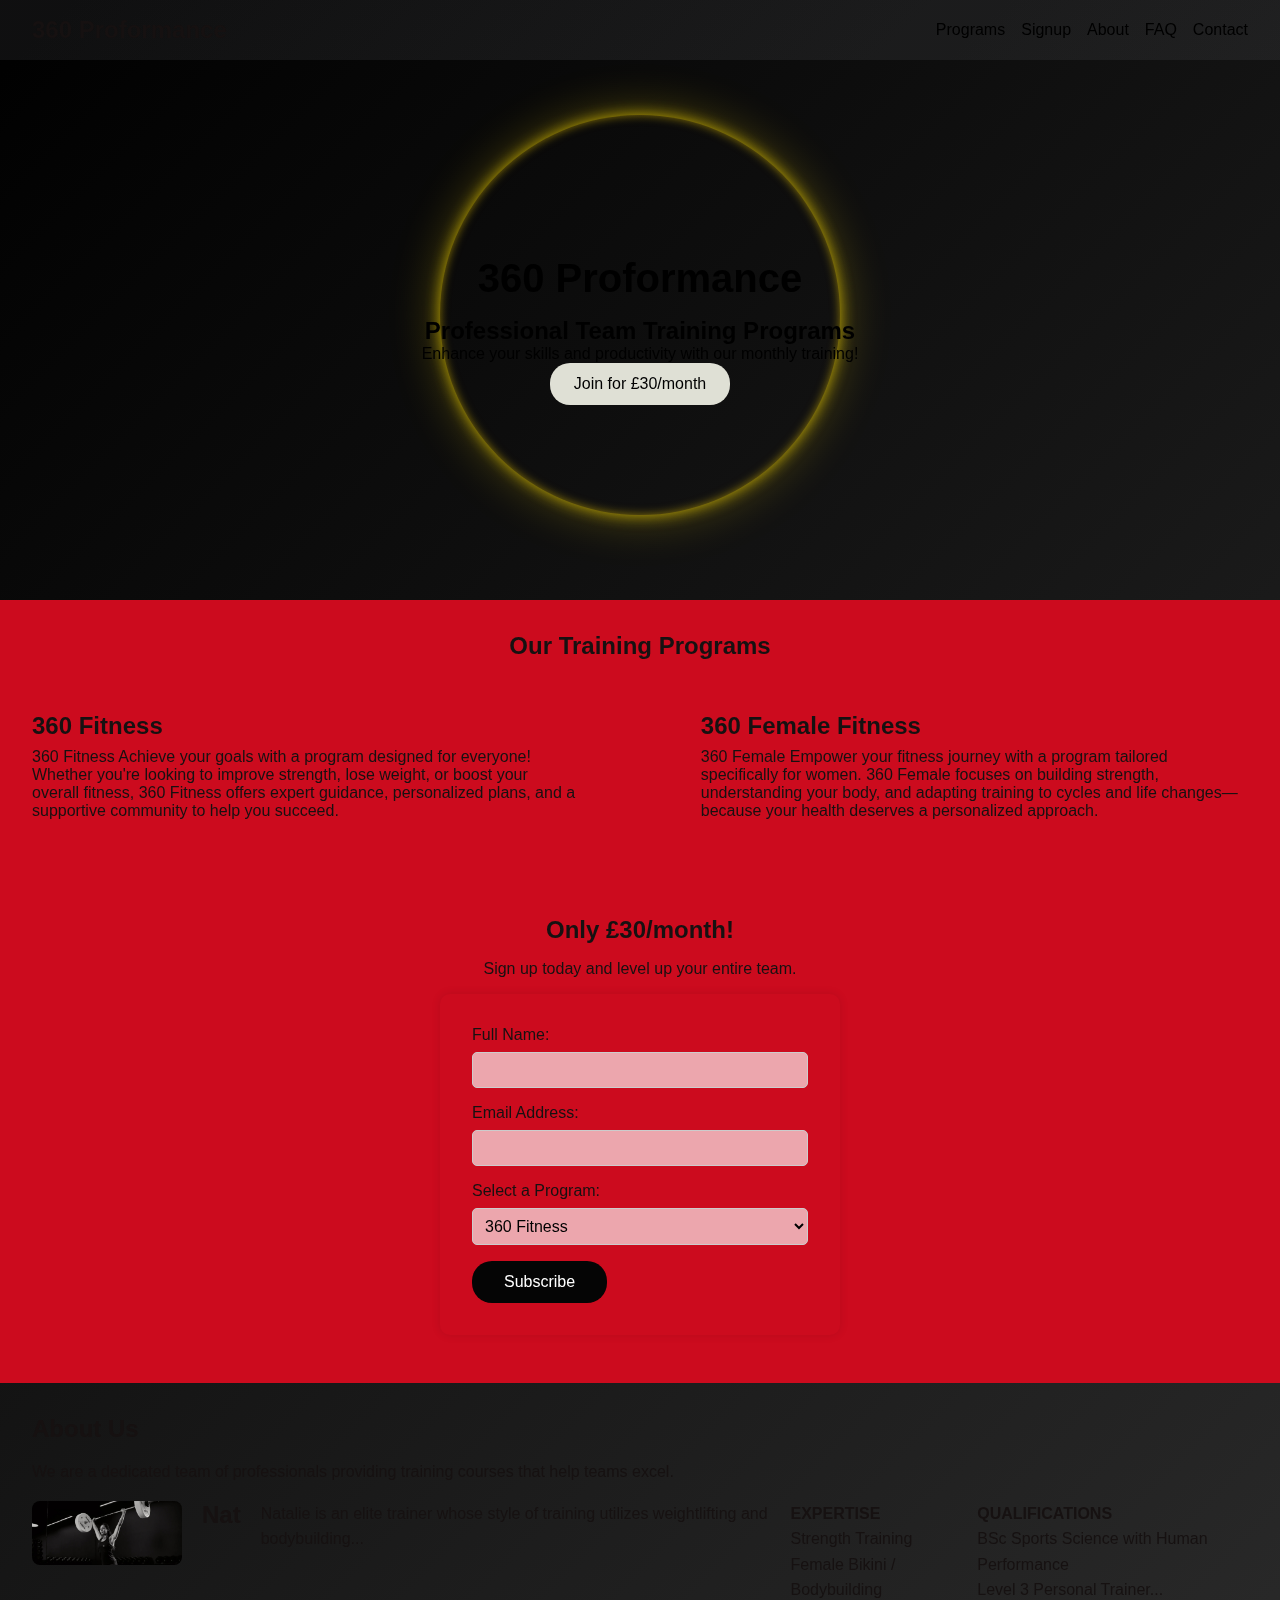
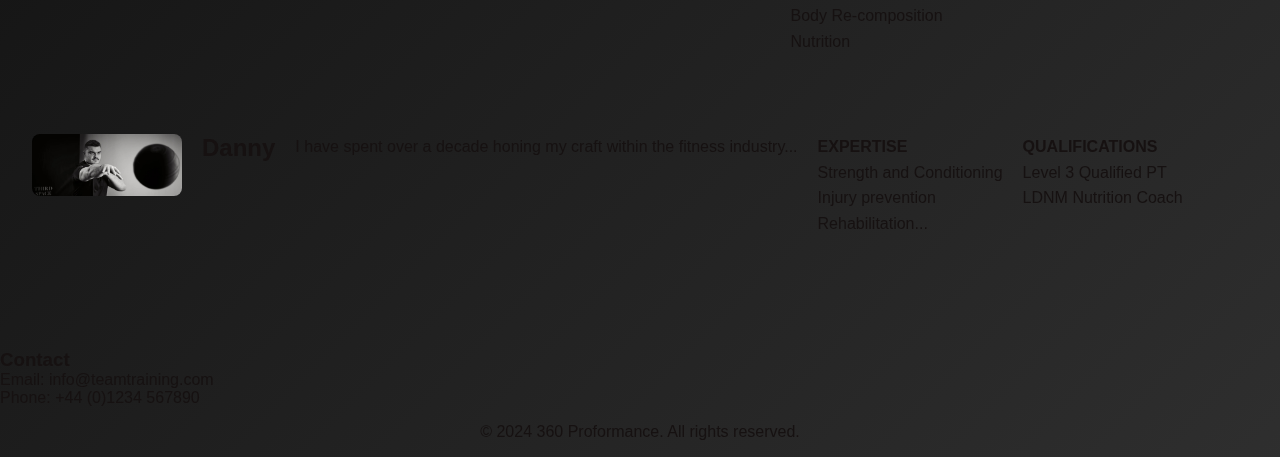
==== fitsite.html @ 8219b5db "Daily update" ====
<!DOCTYPE html>
<html lang="en">
<head>
  <meta charset="UTF-8" />
  <title>Team Training - Home</title>
  <!-- Link to CSS -->
  <link rel="stylesheet" href="fitsite.css" />
  <!-- Link to JavaScript -->
  <script src="fitsite.js" defer></script>
</head>
<body>

  <!-- 1. Header -->
  <header>
    <div class="logo">360 Proformance</div>
    <nav>
      <ul>
        <li><a href="#programs">Programs</a></li>
        <li><a href="#signup">Signup</a></li>
        <li><a href="#about">About</a></li>
        <li><a href="#faq">FAQ</a></li>
        <li><a href="#contact">Contact</a></li>
      </ul>
    </nav>
  </header>

  <!-- Background -->
  <div class="background-ring"></div>
  <div class="content"></div>

  <!-- 2. Hero Section -->
  <section class="hero">
    <h1>360 Proformance</h1>
    <h2>Professional Team Training Programs</h2>
    <p>Enhance your skills and productivity with our monthly training!</p>
    <button onclick="scrollToSignup()">Join for £30/month</button>
  </section>

  <!-- 3. Training Programs -->
  <section class="programs" id="programs">
    <h2>Our Training Programs</h2>
    <div class="program">
      <h3>360 Fitness</h3>
      <p>
        360 Fitness
        Achieve your goals with a program designed for everyone! Whether you're looking to improve strength,
        lose weight, or boost your overall fitness, 360 Fitness offers expert guidance, personalized plans, 
        and a supportive community to help you succeed.</p>
    </div>
    <div class="program">
      <h3>360 Female Fitness</h3>
      <p>360 Female
        Empower your fitness journey with a program tailored specifically for women. 
        360 Female focuses on building strength, understanding your body, and adapting 
        training to cycles and life changes—because your health deserves a personalized approach.</p>
    </div>
  </section>

  <!-- 4. Pricing & Signup Form -->
  <section class="signup" id="signup">
    <h2>Only £30/month!</h2>
    <p>Sign up today and level up your entire team.</p>
    <form id="signupForm">
      <label for="name">Full Name:</label>
      <input type="text" id="name" name="name" required />

      <label for="email">Email Address:</label>
      <input type="email" id="email" name="email" required />

      <label for="programSelect">Select a Program:</label>
      <select id="programSelect" name="programSelect">
        <option value="360 Fitness">360 Fitness</option>
        <option value="360 Female Fitness">360 Female Fitness</option>
      </select>

      <button type="submit">Subscribe</button>
    </form>
  </section>

  <!-- 5. About Section -->
  <section class="about" id="about">
    <h2>About Us</h2>
    <p>We are a dedicated team of professionals providing training courses that help teams excel.</p>

    <div class="Nat">
      <img src="Nat.jpg" alt="Nat's Picture" />
      <div class="text">
        <h3>Nat</h3>
        <p>
          Natalie is an elite trainer whose style of training utilizes weightlifting and bodybuilding...
        </p>
        <p>
          <strong>EXPERTISE</strong><br>
          Strength Training<br>
          Female Bikini / Bodybuilding<br>
          Body Re-composition<br>
          Nutrition
        </p>
        <p>
          <strong>QUALIFICATIONS</strong><br>
          BSc Sports Science with Human Performance<br>
          Level 3 Personal Trainer...
        </p>
      </div>
    </div>
    
    <div class="Danny">
      <img src="Danny.jpg" alt="Danny's Picture" />
      <div class="text">
        <h3>Danny</h3>
        <p>
          I have spent over a decade honing my craft within the fitness industry...
        </p>
        <p>
          <strong>EXPERTISE</strong><br>
          Strength and Conditioning<br>
          Injury prevention<br>
          Rehabilitation...
        </p>
        <p>
          <strong>QUALIFICATIONS</strong><br>
          Level 3 Qualified PT<br>
          LDNM Nutrition Coach
        </p>
      </div>
    </div>
  </section>

  <!-- 6. Contact -->
  <section class="contact" id="contact">
    <h3>Contact</h3>
    <p>Email: info@teamtraining.com</p>
    <p>Phone: +44 (0)1234 567890</p>
  </section>

  <!-- 7. Footer -->
  <footer class="footer">
    <p>© 2024 360 Proformance. All rights reserved.</p>
  </footer>

</body>
</html>
---- fitsite.css ----
/* 1. Reset */
* {
    margin: 0;
    padding: 0;
    box-sizing: border-box;
  }
  
  /* 2. Body & Global Styles */
  body {
    font-family: Arial, sans-serif;
    color: #161111;
    background: linear-gradient(
      135deg,
      #000000, /* Deep black */
      #3e3e3e, /* Charcoal grey */
      #ffffff, /* White */
      #FFD700 /* Gold */
    );
    background-size: 400% 400%;
    animation: gradientAnimation 10s ease infinite;
    
  }

  @keyframes gradientAnimation {
    0% {
      background-position: 0% 50%;
    }
    50% {
      background-position: 100% 50%;
    }
    100% {
      background-position: 0% 50%;
    }
  }
  
  /* 3. Header */
  header {
    display: flex;
    justify-content: space-between;
    align-items: center;
    padding: 1rem 2rem;
    background: linear-gradient(to bottom, rgba(205, 208, 219, 0.075));
    position: sticky;
    top: 0;
    z-index: 1000;
    transition: background-color 0.3s ease;
  }
  
  header.transparent {
    background-color: rgba(201, 201, 201, 0.123);
  }
  
  header .logo {
    font-weight: bold;
    font-size: 1.5rem;
  }
  
  header nav ul {
    list-style: none;
    display: flex;
    gap: 1rem;
  }
  
  header nav a {
    text-decoration: none;
    color: #000000;
  }
  
  header nav a:hover {
    color: #000;
  }
  
  /* 4. Hero Section */
  .hero {
    background: url('../images/hero-image.jpg') center/cover no-repeat;
    min-height: 60vh;
    display: flex;
    flex-direction: column;
    justify-content: center;
    align-items: center;
    text-align: center;
    color: #000000;
    padding: 2rem;
  }
  
  .hero h1 {
    font-size: 2.5rem;
    margin-bottom: 1rem;
  }
  
  .hero button {
    background-color: #dfe0d5;
    color: #000000;
    font-size: 1rem;
    padding: 0.75rem 1.5rem;
    border: none;
    border-radius: 20px;
    cursor: pointer;
    transition: background-color 0.3s ease, transform 0.2s ease, box-shadow 0.2s ease;
  }
  
  .hero button:hover {
    background: linear-gradient(145deg, #FFD700, #D4AF37);
    box-shadow: 0 8px 15px rgba(0, 0, 0, 0.2), 0 0 10px #1a5801;
    transform: scale(1.1);
  }
  
  /* 5. Programs Section */
  .programs {
    display: flex;
    flex-wrap: wrap; /* Wrap items on smaller screens */
    padding: 2rem;
    justify-content: space-between;
    gap: 20px; /* Spacing between items */
    background: linear-gradient(to bottom, rgba(204, 11, 30));
  }
  
  .programs h2 {
    text-align: center;
    margin-bottom: 2rem;
    width: 100%; /* Heading spans full width */
  }
  
  .program {
    flex: 1; /* Equal space for each program */
    min-width: 250px; /* Minimum size to prevent shrinking */
    max-width: 45%; /* Prevents items from becoming too wide */
    margin-bottom: 2rem;
    text-align: left; /* Align text to the left */
  }
  
  .program h3 {
    font-size: 1.5rem;
    margin-bottom: 0.5rem;
  }
  
  /* Responsive Design: Stack programs vertically on smaller screens */
  @media (max-width: 768px) {
    .programs {
      flex-direction: column;
    }
    .program {
      max-width: 100%; /* Full width for stacked layout */
    }
  }
  
  /* 6. Signup Section */
  .signup {
    padding: 2rem;
    background: linear-gradient(to bottom, rgba(204, 11, 30));
    text-align: center;
  }
  
  .signup h2 {
    margin-bottom: 1rem;
  }
  
  #signupForm {
    max-width: 400px;
    margin: 1rem auto;
    text-align: left;
    background: linear-gradient(to bottom, rgba(204, 11, 30, 0));
    padding: 2rem;
    border-radius: 10px;
    box-shadow: 0 0 10px rgba(0, 0, 0, 0.1);
  }
  
  #signupForm label {
    display: block;
    margin-bottom: 0.5rem;
  }
  
  #signupForm input,
  #signupForm select {
      width: 100%;
      padding: 0.5rem;
      margin-bottom: 1rem;
      background-color: rgba(255, 255, 255, 0.637); /* Semi-transparent white */
      border: 1px solid #ccc;
      border-radius: 5px;
      color: #000; /* Text color */
      font-size: 1rem;
      transition: background-color 0.3s ease;
  }
  
  #signupForm input:focus,
  #signupForm select:focus {
      background-color: rgba(255, 255, 255, 0.8); /* Slightly less transparent on focus */
      outline: none;
      border-color: #c5bca0; /* Highlight border on focus */
  }
  
  #signupForm button {
    background-color: #050505;
    color: #fff;
    font-size: 1rem;
    padding: 0.75rem 2rem;
    border: none;
    border-radius: 20px;
    cursor: pointer;
    transition: background-color 0.3s ease, transform 0.2s ease, box-shadow 0.2s ease;
    display: inline-block;
  }

  
  #signupForm button:hover {
    background-color: #0e8303;
    box-shadow: 0 8px 15px rgba(0, 0, 0, 0.2), 0 0 10px #E5B80B;
    transform: scale(1.2);
  }
  
  /* 7. About Section */
  .about {
    padding: 2rem;
    background: linear-gradient( to top
      #ffdd00d2, /* Bright gold */
      #d4af37e8, /* Golden brown */
      #ffd9003b, /* Standard gold */
      #fffacdd8, /* Light gold */
      #ffdd00e3 /* Bright gold */
    );
  }
  
  .about h2 {
    margin-bottom: 1rem;
  }
  
  .about p {
    margin-bottom: 0.5rem;
  }
  
  /* Individual Profiles */
  .about div {
    display: flex; /* Side-by-side layout for image and text */
    align-items: flex-start;
    margin-bottom: 2rem;
    gap: 20px;
  }
  
  .about img {
    width: 150px;
    height: auto;
    border-radius: 8px;
    object-fit: cover;
  }
  
  .about .text {
    flex: 1;
    text-align: left;
  }
  
  .about h3 {
    margin: 0 0 0.5rem;
    font-size: 1.5rem;
  }
  
  .about p {
    margin-bottom: 1rem;
    line-height: 1.6;
  }
  
  /* Responsive Design: Stack image and text vertically */
  @media (max-width: 768px) {
    .about div {
      flex-direction: column;
      align-items: center;
      text-align: center;
    }
  
    .about img {
      width: 200px;
    }
  }
  
  /* 8. Footer */
  .footer {
    text-align: center;
    padding: 1rem;
    background: linear-gradient(rgba(59, 110, 206, 0));
  }
  
  /* 9. Background Circle */
  .background-ring {
    position: fixed;
    top: 35%;
    left: 50%;
    transform: translate(-50%, -50%);
    width: 400px;
    height: 400px;
    border-radius: 50%;
    background: transparent;
    border-image: conic-gradient(
      #af9606, /* Bright gold */
      #d4af37, /* Deeper gold */
      #fffacd, /* Light gold */
      #ffd700 /* Bright gold */
    ) 1;
    box-shadow: 
      0 0 15px rgba(255, 223, 0, 0.7), /* Outer golden glow */
      inset 0 0 10px rgba(255, 215, 0, 0.5), /* Inner metallic shine */
      0 0 50px rgba(255, 223, 0, 0.3); /* Subtle reflective glow */
    z-index: -1;
    transition: width 0.15s ease, height 0.15s ease;
  }
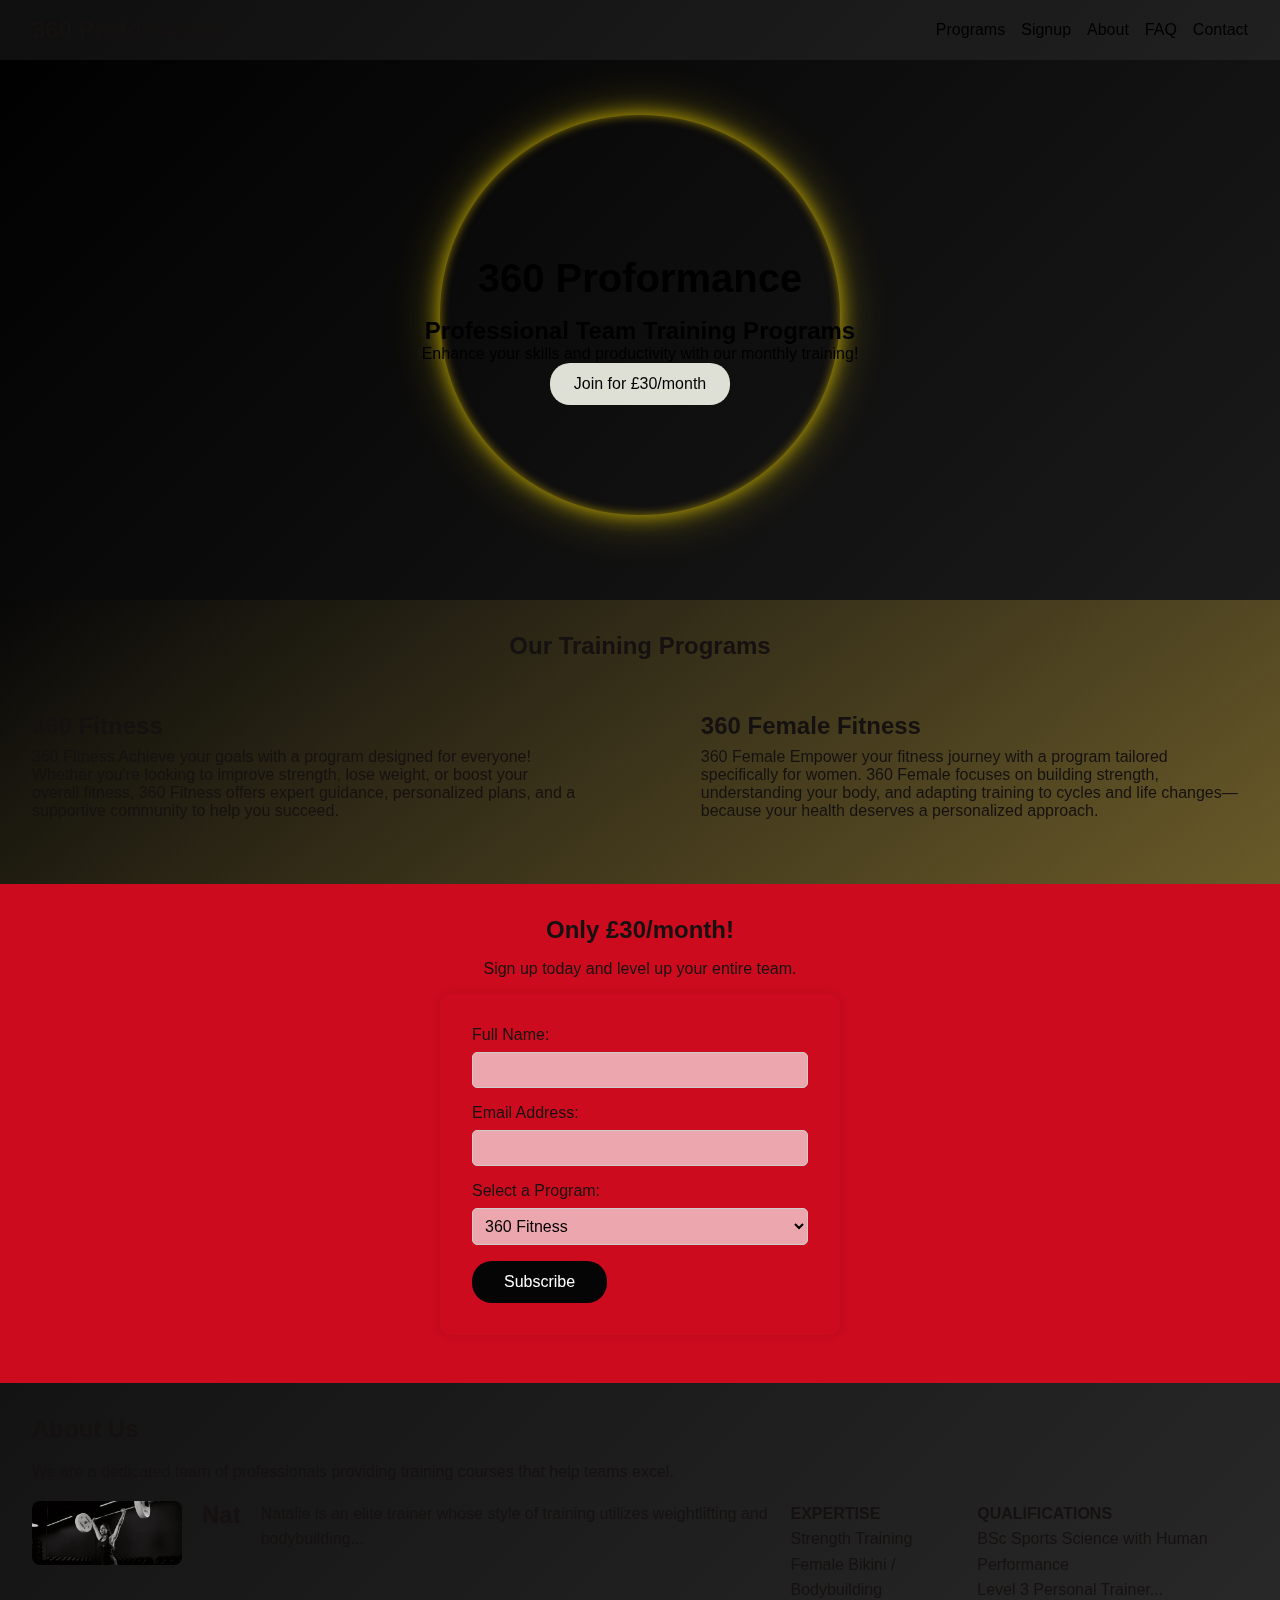
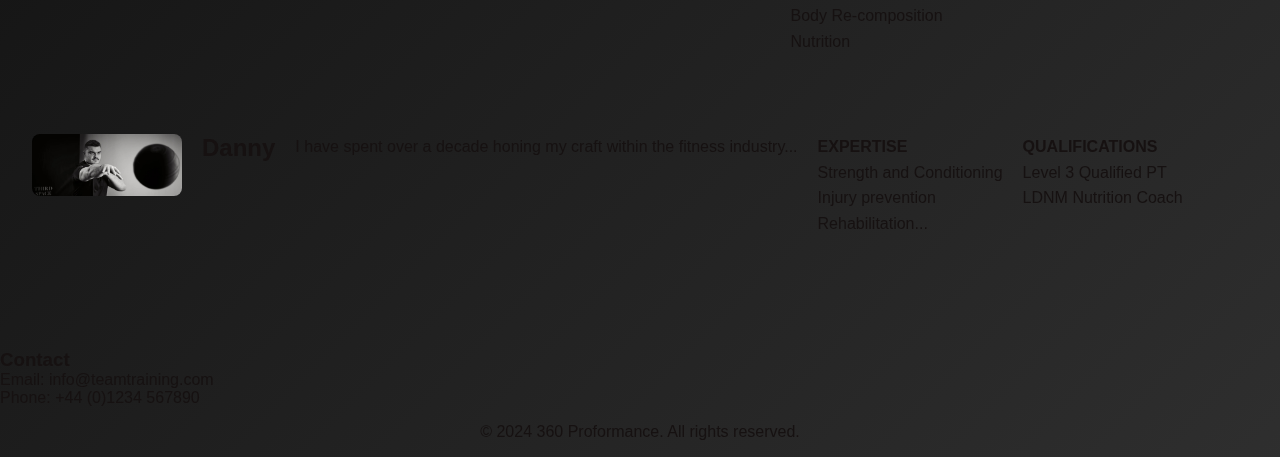
==== commit ccb1f64a: "Daily update" ====
--- a/fitsite.html
+++ b/fitsite.html
@@ -72,7 +72,7 @@
         <option value="360 Fitness">360 Fitness</option>
         <option value="360 Female Fitness">360 Female Fitness</option>
       </select>
-
+      <br>
       <button type="submit">Subscribe</button>
     </form>
   </section>
--- a/fitsite.css
+++ b/fitsite.css
@@ -13,11 +13,11 @@
       135deg,
       #000000, /* Deep black */
       #3e3e3e, /* Charcoal grey */
-      #ffffff, /* White */
-      #FFD700 /* Gold */
+      #acacac, /* White */
+      #d4b60a /* Gold */
     );
     background-size: 400% 400%;
-    animation: gradientAnimation 10s ease infinite;
+    animation: gradientAnimation 15s ease infinite;
     
   }
 
@@ -26,7 +26,7 @@
       background-position: 0% 50%;
     }
     50% {
-      background-position: 100% 50%;
+      background-position: 100% 70%;
     }
     100% {
       background-position: 0% 50%;
@@ -72,7 +72,6 @@
   
   /* 4. Hero Section */
   .hero {
-    background: url('../images/hero-image.jpg') center/cover no-repeat;
     min-height: 60vh;
     display: flex;
     flex-direction: column;
@@ -101,18 +100,20 @@
   
   .hero button:hover {
     background: linear-gradient(145deg, #FFD700, #D4AF37);
-    box-shadow: 0 8px 15px rgba(0, 0, 0, 0.2), 0 0 10px #1a5801;
+    box-shadow: 0 8px 15px rgba(0, 0, 0, 0.2), 0 0 10px #E5B80B;
     transform: scale(1.1);
   }
   
   /* 5. Programs Section */
   .programs {
+    background: linear-gradient(145deg, #aaaaaa00, #d4af3769);
     display: flex;
     flex-wrap: wrap; /* Wrap items on smaller screens */
     padding: 2rem;
     justify-content: space-between;
     gap: 20px; /* Spacing between items */
-    background: linear-gradient(to bottom, rgba(204, 11, 30));
+    border: 0px solid transparent;
+    background-clip: border-box, padding-box;
   }
   
   .programs h2 {
@@ -204,7 +205,8 @@
 
   
   #signupForm button:hover {
-    background-color: #0e8303;
+    background: linear-gradient(145deg, #FFD700, #D4AF37);
+    color: #000000;
     box-shadow: 0 8px 15px rgba(0, 0, 0, 0.2), 0 0 10px #E5B80B;
     transform: scale(1.2);
   }
@@ -212,13 +214,7 @@
   /* 7. About Section */
   .about {
     padding: 2rem;
-    background: linear-gradient( to top
-      #ffdd00d2, /* Bright gold */
-      #d4af37e8, /* Golden brown */
-      #ffd9003b, /* Standard gold */
-      #fffacdd8, /* Light gold */
-      #ffdd00e3 /* Bright gold */
-    );
+
   }
   
   .about h2 {
@@ -280,7 +276,7 @@
   }
   
   /* 9. Background Circle */
-  .background-ring {
+  .background-ring { 
     position: fixed;
     top: 35%;
     left: 50%;
@@ -289,17 +285,31 @@
     height: 400px;
     border-radius: 50%;
     background: transparent;
+    
+    /* Gradient border */
     border-image: conic-gradient(
       #af9606, /* Bright gold */
       #d4af37, /* Deeper gold */
       #fffacd, /* Light gold */
-      #ffd700 /* Bright gold */
+      #ffd700  /* Bright gold */
     ) 1;
+    
+    /* Golden glow */
     box-shadow: 
-      0 0 15px rgba(255, 223, 0, 0.7), /* Outer golden glow */
-      inset 0 0 10px rgba(255, 215, 0, 0.5), /* Inner metallic shine */
-      0 0 50px rgba(255, 223, 0, 0.3); /* Subtle reflective glow */
+      0 0 20px rgba(255, 223, 0, 0.7),     /* Outer glow */
+      inset 0 0 10px rgba(255, 215, 0, 0.5), /* Inner shine */
+      0 0 50px rgba(255, 223, 0, 0.3);     /* Reflective glow */
+      
     z-index: -1;
-    transition: width 0.15s ease, height 0.15s ease;
-  }
+    
+    /* Smooth transitions for size, opacity, and any filters */
+    transition: 
+      width 0.15s ease,
+      height 0.15s ease,
+      opacity 0.15s ease,
+      filter 0.15s ease;
+  }
+  
+  
+  
   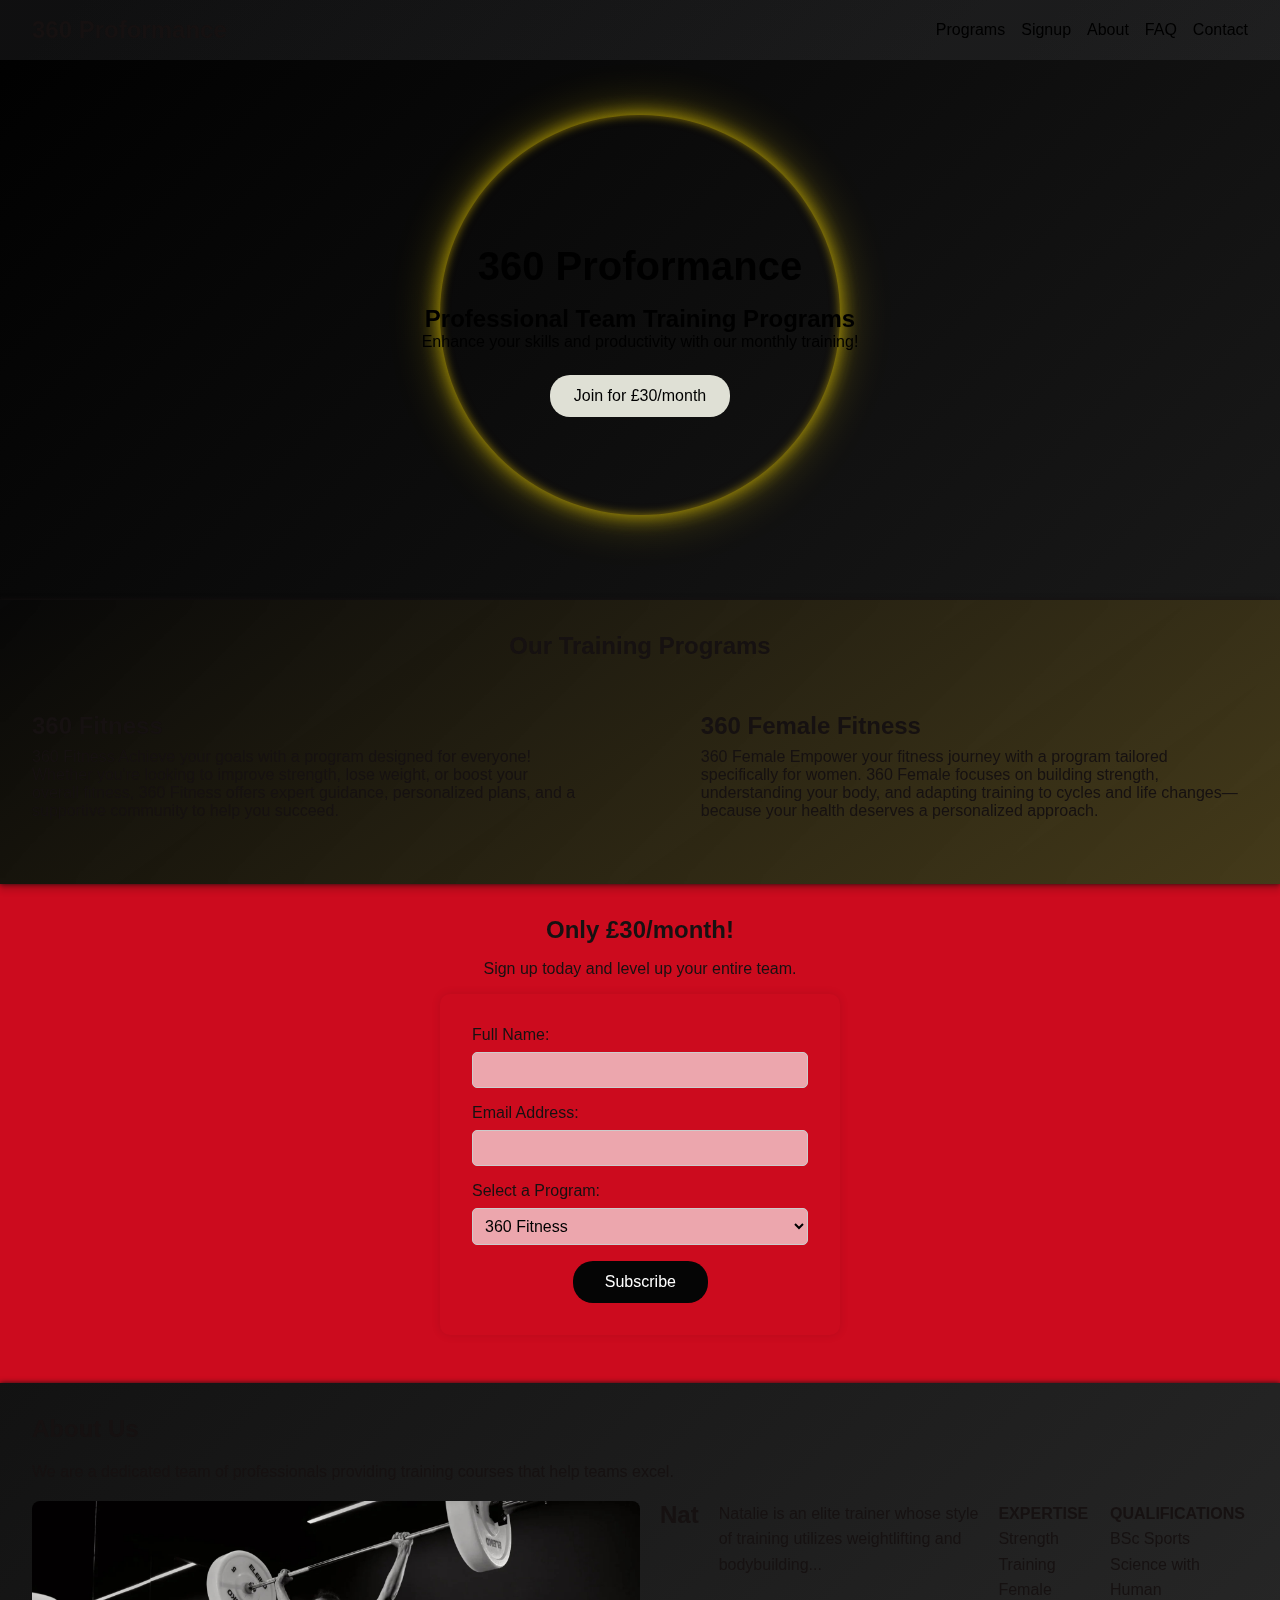
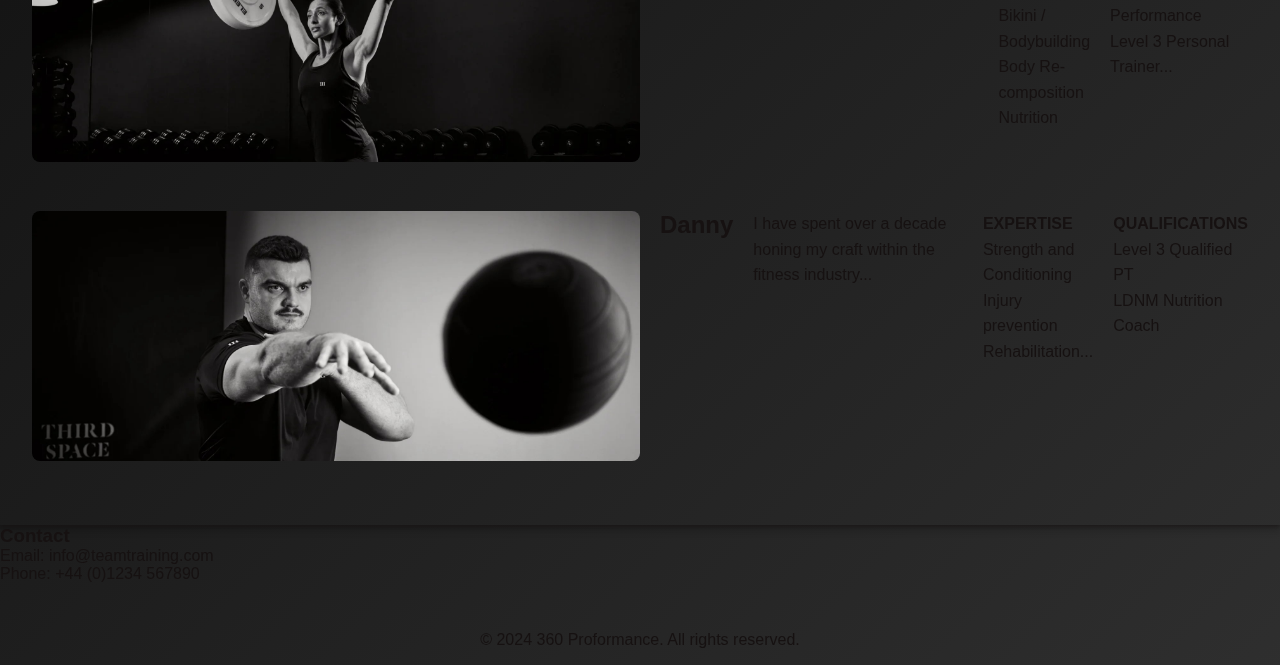
==== commit 2361a769: "update" ====
--- a/fitsite.html
+++ b/fitsite.html
@@ -9,6 +9,7 @@
   <script src="fitsite.js" defer></script>
 </head>
 <body>
+  
 
   <!-- 1. Header -->
   <header>
--- a/fitsite.css
+++ b/fitsite.css
@@ -91,6 +91,7 @@
     background-color: #dfe0d5;
     color: #000000;
     font-size: 1rem;
+    margin-top: 1.5rem;
     padding: 0.75rem 1.5rem;
     border: none;
     border-radius: 20px;
@@ -106,7 +107,8 @@
   
   /* 5. Programs Section */
   .programs {
-    background: linear-gradient(145deg, #aaaaaa00, #d4af3769);
+    background: linear-gradient(145deg, #aaaaaa00, #be96133f);
+    backdrop-filter: blur(10px);
     display: flex;
     flex-wrap: wrap; /* Wrap items on smaller screens */
     padding: 2rem;
@@ -114,6 +116,7 @@
     gap: 20px; /* Spacing between items */
     border: 0px solid transparent;
     background-clip: border-box, padding-box;
+    box-shadow: 0 8px 5px rgba(0, 0, 0, 0.1), 0 0 5px;
   }
   
   .programs h2 {
@@ -136,7 +139,7 @@
   }
   
   /* Responsive Design: Stack programs vertically on smaller screens */
-  @media (max-width: 768px) {
+  @media (max-width: 100%) {
     .programs {
       flex-direction: column;
     }
@@ -194,6 +197,7 @@
   #signupForm button {
     background-color: #050505;
     color: #fff;
+    margin-inline-start: 30%;
     font-size: 1rem;
     padding: 0.75rem 2rem;
     border: none;
@@ -214,6 +218,7 @@
   /* 7. About Section */
   .about {
     padding: 2rem;
+    box-shadow: 0 8px 5px rgba(0, 0, 0, 0.1), 0 0 5px;
 
   }
   
@@ -234,7 +239,8 @@
   }
   
   .about img {
-    width: 150px;
+    width: 100%;
+    max-width: 50%;
     height: auto;
     border-radius: 8px;
     object-fit: cover;
@@ -262,14 +268,11 @@
       align-items: center;
       text-align: center;
     }
-  
-    .about img {
-      width: 200px;
-    }
   }
   
   /* 8. Footer */
   .footer {
+    margin-top: 2rem;
     text-align: center;
     padding: 1rem;
     background: linear-gradient(rgba(59, 110, 206, 0));
@@ -312,4 +315,8 @@
   
   
   
+  
+  
+  
+  
   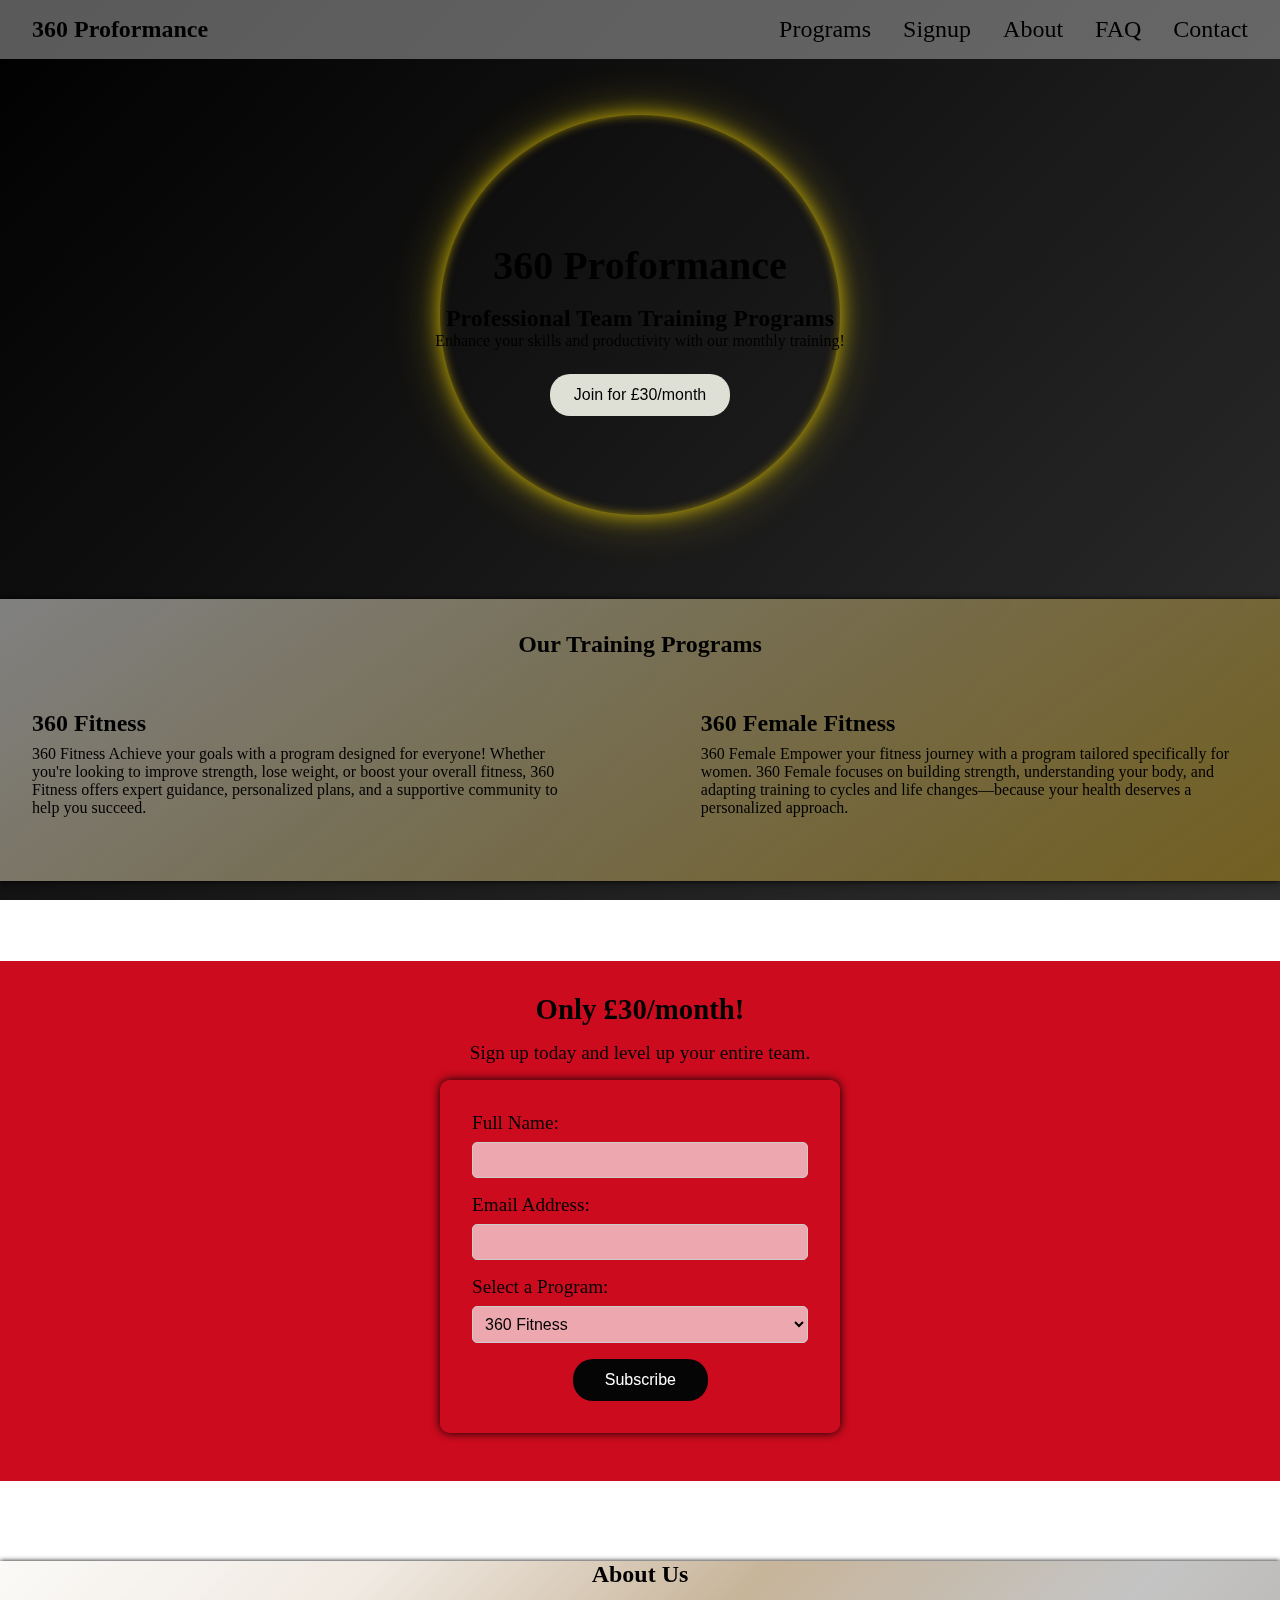
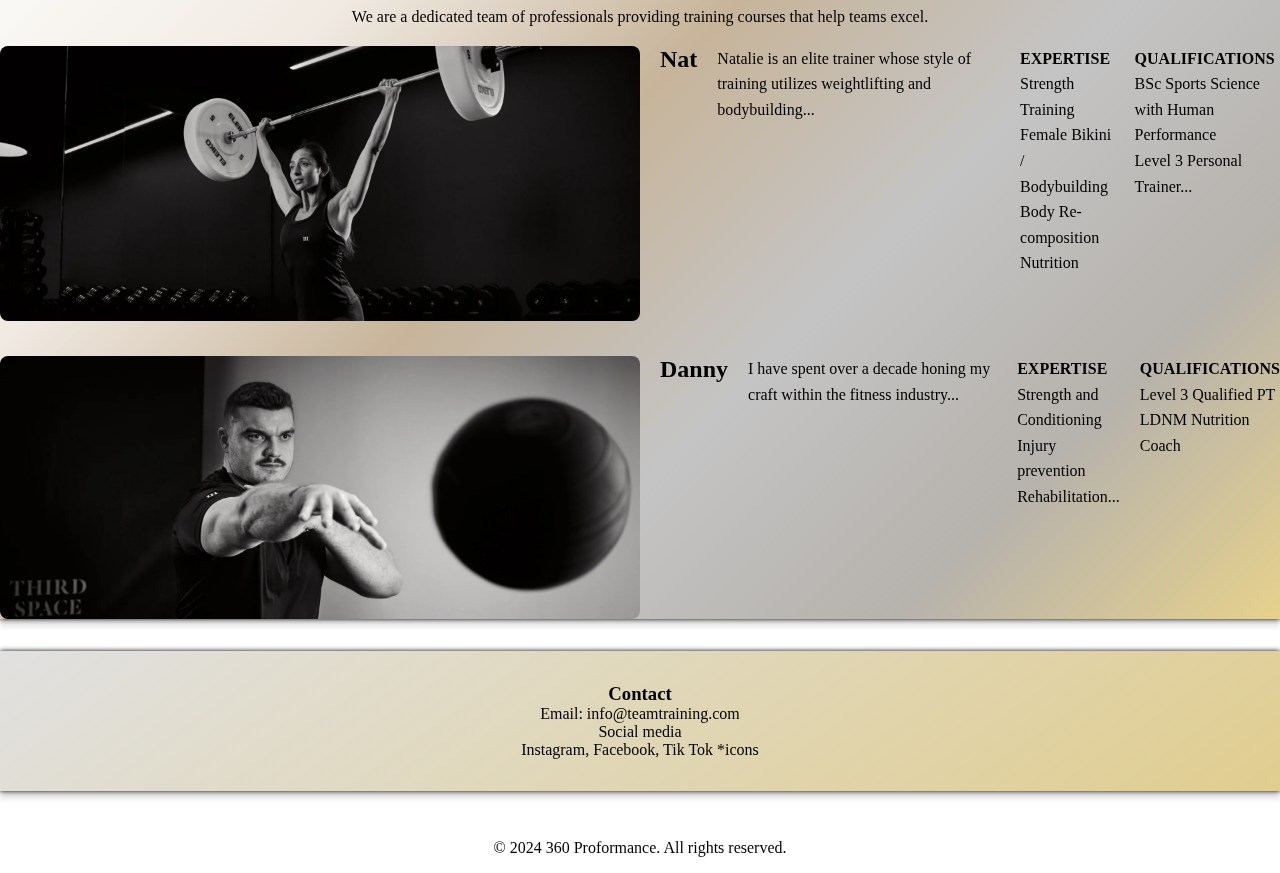
==== commit df42e72d: "Daily update" ====
--- a/fitsite.html
+++ b/fitsite.html
@@ -9,10 +9,13 @@
   <script src="fitsite.js" defer></script>
 </head>
 <body>
-  
+  <!-- Background -->
+  <div class="site-background"></div>
+  <!-- Content Wrapper -->
+  <div class="content-wrapper">
 
   <!-- 1. Header -->
-  <header>
+  <header id="mainHeader" class="transparent">
     <div class="logo">360 Proformance</div>
     <nav>
       <ul>
@@ -131,7 +134,8 @@
   <section class="contact" id="contact">
     <h3>Contact</h3>
     <p>Email: info@teamtraining.com</p>
-    <p>Phone: +44 (0)1234 567890</p>
+    <p>Social media</p>
+    <p>Instagram, Facebook, Tik Tok *icons</p>
   </section>
 
   <!-- 7. Footer -->
@@ -139,5 +143,6 @@
     <p>© 2024 360 Proformance. All rights reserved.</p>
   </footer>
 
+  <div class="site-background"></div>
 </body>
 </html>
--- a/fitsite.css
+++ b/fitsite.css
@@ -6,33 +6,39 @@
   }
   
   /* 2. Body & Global Styles */
-  body {
-    font-family: Arial, sans-serif;
-    color: #161111;
-    background: linear-gradient(
-      135deg,
-      #000000, /* Deep black */
-      #3e3e3e, /* Charcoal grey */
-      #acacac, /* White */
-      #d4b60a /* Gold */
-    );
-    background-size: 400% 400%;
-    animation: gradientAnimation 15s ease infinite;
-    
-  }
-
-  @keyframes gradientAnimation {
-    0% {
-      background-position: 0% 50%;
-    }
-    50% {
-      background-position: 100% 70%;
-    }
-    100% {
-      background-position: 0% 50%;
-    }
-  }
-  
+  /* The moving gradient container */
+.site-background {
+  position: fixed;
+  top: 0; 
+  left: 0; 
+  width: 100vw;
+  height: 100vh;
+  z-index: -999; /* behind everything */
+  background: linear-gradient(
+    135deg,
+    #000000,
+    #3e3e3e,
+    #acacac,
+    #d4b60a
+  );
+  background-size: 400% 400%;
+  animation: gradientAnimation 15s ease infinite;
+}
+
+
+/* Keyframes for the animated gradient */
+@keyframes gradientAnimation {
+  0%   { background-position: 0% 50%; }
+  50%  { background-position: 100% 70%; }
+  100% { background-position: 0% 50%; }
+}
+
+/* Main content container that sits above the background */
+.content-wrapper {
+  position: relative;
+  z-index: 1;  /* ensures it's in front of the .site-background */
+  min-height: 100vh; /* so content covers the full view if needed */
+
   /* 3. Header */
   header {
     display: flex;
@@ -47,7 +53,7 @@
   }
   
   header.transparent {
-    background-color: rgba(201, 201, 201, 0.123);
+    background-color: rgba(155, 155, 155, 0.527);
   }
   
   header .logo {
@@ -58,17 +64,20 @@
   header nav ul {
     list-style: none;
     display: flex;
-    gap: 1rem;
+    gap: 2rem;
   }
   
   header nav a {
+    font-size: 1.5rem;
     text-decoration: none;
     color: #000000;
   }
   
   header nav a:hover {
-    color: #000;
-  }
+    color: #9c9c93;
+    transition: all ease-in-out 250ms;
+  }
+
   
   /* 4. Hero Section */
   .hero {
@@ -100,15 +109,21 @@
   }
   
   .hero button:hover {
-    background: linear-gradient(145deg, #FFD700, #D4AF37);
+    background: linear-gradient(
+    145deg,
+    #FFD700 0%,  /* Bright gold */
+    #F2C94C 50%,  /* Slightly lighter gold to add highlights */
+    #D4AF37 100%  /* Deeper gold */
+  );
     box-shadow: 0 8px 15px rgba(0, 0, 0, 0.2), 0 0 10px #E5B80B;
     transform: scale(1.1);
   }
   
   /* 5. Programs Section */
   .programs {
-    background: linear-gradient(145deg, #aaaaaa00, #be96133f);
+    background: linear-gradient(145deg, #949494dc, #be961379);
     backdrop-filter: blur(10px);
+    -webkit-backdrop-filter: blur(5px);
     display: flex;
     flex-wrap: wrap; /* Wrap items on smaller screens */
     padding: 2rem;
@@ -150,23 +165,27 @@
   
   /* 6. Signup Section */
   .signup {
-    padding: 2rem;
+    margin-top: 5rem;
+    padding: 2rem;
+    font-size: 1.2rem;
     background: linear-gradient(to bottom, rgba(204, 11, 30));
     text-align: center;
   }
   
   .signup h2 {
     margin-bottom: 1rem;
+  
   }
   
   #signupForm {
     max-width: 400px;
     margin: 1rem auto;
+    font-size: 1.2rem;
     text-align: left;
-    background: linear-gradient(to bottom, rgba(204, 11, 30, 0));
+    background: linear-gradient(to bottom, rgba(204, 11, 30, 0.726));
     padding: 2rem;
     border-radius: 10px;
-    box-shadow: 0 0 10px rgba(0, 0, 0, 0.1);
+    box-shadow: 0 0 10px rgb(0, 0, 0);
   }
   
   #signupForm label {
@@ -179,7 +198,7 @@
       width: 100%;
       padding: 0.5rem;
       margin-bottom: 1rem;
-      background-color: rgba(255, 255, 255, 0.637); /* Semi-transparent white */
+      background-color: rgba(255, 255, 255, 0.644); /* Semi-transparent white */
       border: 1px solid #ccc;
       border-radius: 5px;
       color: #000; /* Text color */
@@ -209,7 +228,12 @@
 
   
   #signupForm button:hover {
-    background: linear-gradient(145deg, #FFD700, #D4AF37);
+    background: linear-gradient(
+    145deg,
+    #FFD700 0%,  /* Bright gold */
+    #F2C94C 50%,  /* Slightly lighter gold to add highlights */
+    #D4AF37 100%  /* Deeper gold */
+  );
     color: #000000;
     box-shadow: 0 8px 15px rgba(0, 0, 0, 0.2), 0 0 10px #E5B80B;
     transform: scale(1.2);
@@ -217,9 +241,21 @@
   
   /* 7. About Section */
   .about {
-    padding: 2rem;
+    background: linear-gradient(
+        135deg,
+        #f8f6f294, /* light beige/white from the first image */
+        #e6dbce9a, /* a subtle beige shade */
+        #af946eb2, /* golden beige */
+        #0000003b, /* black */
+        #534a3c6c, /* dark brown/charcoal */
+        #d4af3793 /* gold streaks */
+    );
+    backdrop-filter: blur(10px);
+    -webkit-backdrop-filter: blur(5px);
+    text-align: center;
+    margin-top: 5rem;
     box-shadow: 0 8px 5px rgba(0, 0, 0, 0.1), 0 0 5px;
-
+    background-color: #ffffff2c;
   }
   
   .about h2 {
@@ -239,7 +275,7 @@
   }
   
   .about img {
-    width: 100%;
+    width: 90%;
     max-width: 50%;
     height: auto;
     border-radius: 8px;
@@ -248,7 +284,7 @@
   
   .about .text {
     flex: 1;
-    text-align: left;
+    text-align:left;
   }
   
   .about h3 {
@@ -268,6 +304,16 @@
       align-items: center;
       text-align: center;
     }
+  }
+
+  /* 7. Contact*/
+  .contact {
+    background: linear-gradient(145deg, #94949449, #be961379);
+    backdrop-filter: blur(10px);
+    -webkit-backdrop-filter: blur(5px);
+    padding: 2rem;
+    text-align: center;
+    box-shadow: 0 8px 5px rgba(0, 0, 0, 0.1), 0 0 5px;
   }
   
   /* 8. Footer */
@@ -313,6 +359,7 @@
       filter 0.15s ease;
   }
   
+}
   
   
   
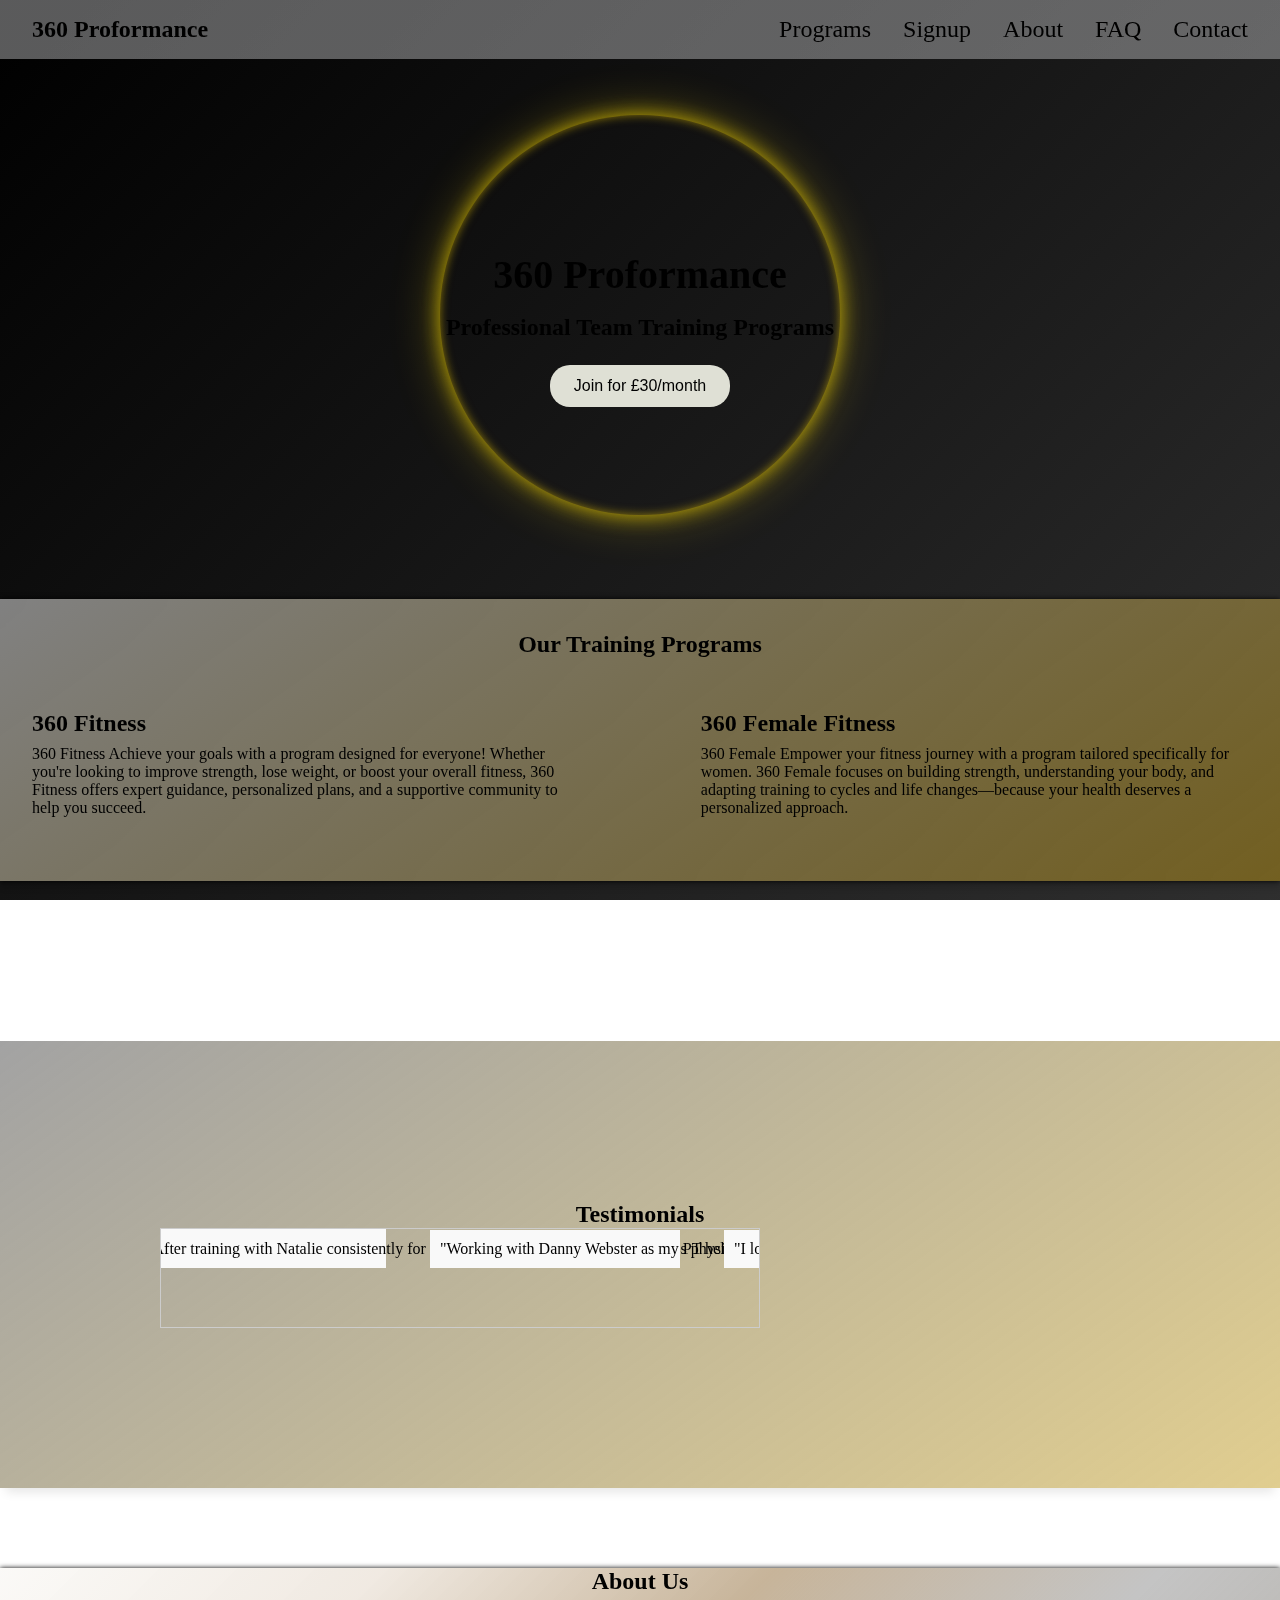
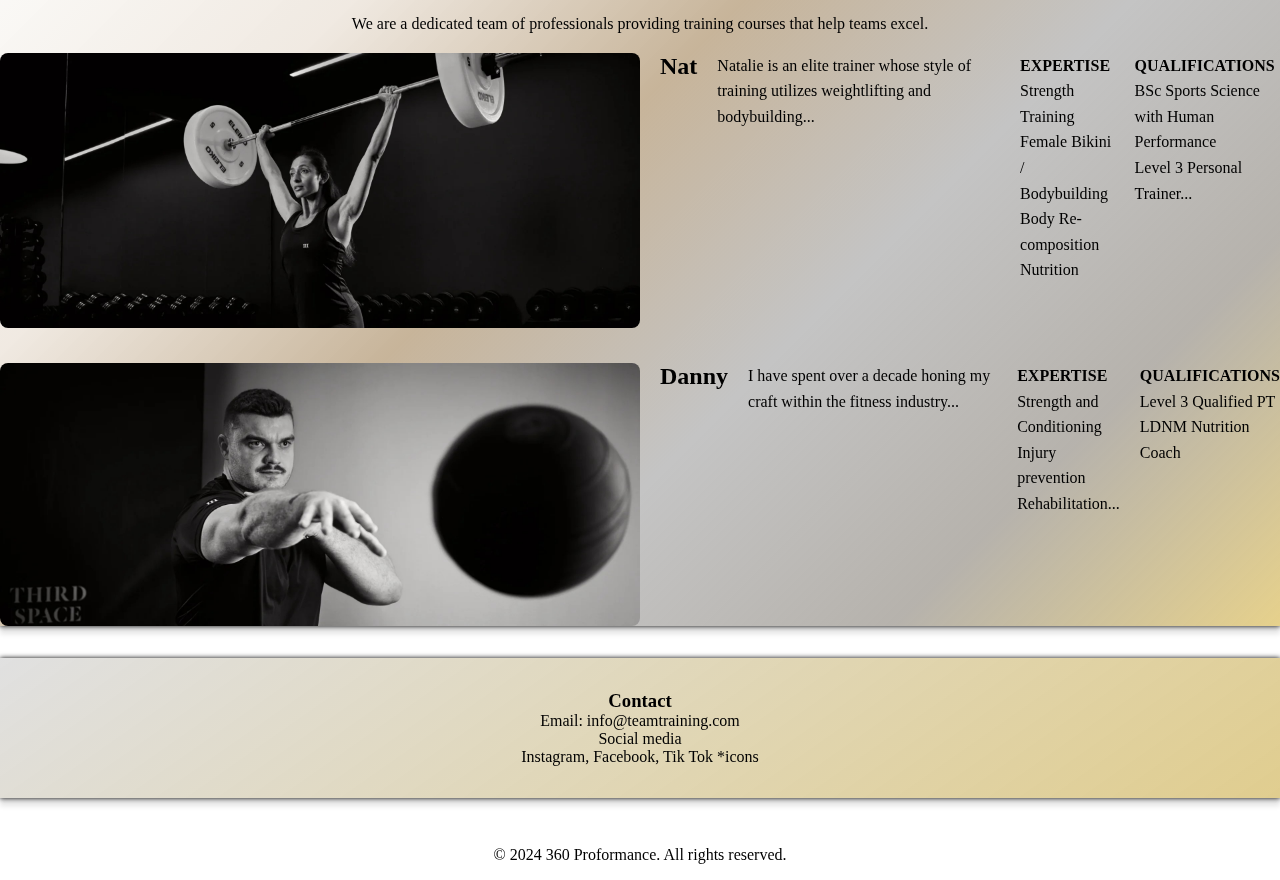
==== commit ba974ee1: "Carousel update" ====
--- a/fitsite.html
+++ b/fitsite.html
@@ -36,9 +36,12 @@
   <section class="hero">
     <h1>360 Proformance</h1>
     <h2>Professional Team Training Programs</h2>
-    <p>Enhance your skills and productivity with our monthly training!</p>
-    <button onclick="scrollToSignup()">Join for £30/month</button>
-  </section>
+    <a href="https://docs.google.com/forms/d/1U2oc9ZL549VcdK3w6VokjsvdMqJPUzckJoFpqIF5Oa0/viewform?pli=1" target="_blank">
+      <button>Join for £30/month</button>
+    </a>
+  </section>
+  
+  
 
   <!-- 3. Training Programs -->
   <section class="programs" id="programs">
@@ -60,7 +63,58 @@
     </div>
   </section>
 
-  <!-- 4. Pricing & Signup Form -->
+
+  <section  class="testimonials">
+    <h2>Testimonials</h2>
+    <!-- Container to mask the overflow -->
+    <div id="testimonial-container">
+      <!-- Track that will move across the container -->
+      <div id="testimonial-track">
+        <div class="testimonial">"After training with Natalie consistently for 9 months I've made some great progress physically - I've gone from not being able to do any pull ups unassisted to doing six, I'm squatting ~40% more, I've put on a few kilos of lean mass, and I've made huge strides in correcting muscle imbalances so that now I can perform lunges and other unilateral movements without knee pain for the first time in many years! On top of that, thanks to Natalie's in-depth knowledge of anatomy, nutrition, and exercise science she's taught me a TON about how to perform exercises safely for my specific body proportions and how to eat well to support my fitness goals. She's been able to answer all of my nerdy exercise/diet related questions throughout our time together (and believe me, there were a lot! 😂) Last but certainly not least, Natalie's helped to keep me motivated through some difficult times (physically and mentally) and thanks to her compassionate and pragmatic advice, aided me in building a more balanced and healthy attitude towards food, my body, and my goals. I would (and have) wholeheartedly recommend training with Natalie to anyone looking to improve their strength, health, or fitness!" — Alex Storkey</div>
+
+        <div class="testimonial">"Working with Danny Webster as my PT helped me gain confidence in my form as well as confidence in myself overall. His approach is designed to inspire you to do more than you think is possible, all in a personalized way. Really can’t thank him enough." — Brae Beck</div>
+        
+        <div class="testimonial">"I love my sessions with Nat. We’ve just reached 100 hours! Nat uses specificity for every one of her clients dependent on their goals. She keeps me motivated and never lets me cut any corners (no matter how hard I try). She has deep knowledge of nutrition, biomechanics, and functionality and sets training programs that keep me motivated and driven throughout the week." — Phil Dunster</div>
+        
+        <div class="testimonial">"Danny has helped me take my training to the next level by setting attainable and realistic targets for my goals and pushed me to meet them. He’s a very knowledgeable and skilled PT and also a thoroughly nice guy to workout with." — Jas Shoker</div>
+        
+        <div class="testimonial">"Natalie is an incredible trainer, she pushes me to achieve goals I didn’t think I could and work on specific areas which I have struggled with. Workouts with her are always positive and challenging but rewarding and I never get the pre-workout dread. She is also very helpfully flexible with my schedule and compassionate. I was hesitant to start working with a trainer at first but I’m so glad I took the plunge, I would definitely recommend Natalie to anyone who was in my position before." — Yan Wen C, NHS Work</div>
+        
+        <div class="testimonial">"Danny Webster is an outstanding personal trainer. Danny's expertise and personalised approach truly set him apart. He tailors each session to your goals, pushing you to achieve results efficiently. His attention to detail and motivating energy makes every workout effective and enjoyable. If you're serious about reaching your fitness goals, training with Danny is a game-changer. Highly recommended!" — Tom Stephens</div>
+        
+        <div class="testimonial">"Nat was an amazing choice when I was looking for a personal trainer. She understood what I was looking for and built a programme based around my work schedule. Her commitment to me meant I saw crazy changes to my body and physique. Her training also set me up for when I had to leave her due to moving back to London. Nat taught me so much and I haven’t found a better PT since!" — Rebecca, Metropolitan Police Officer</div>
+        
+        <div class="testimonial">"I have been training with Danny for 5 years now and I couldn't be happier with the results. Thanks to his guidance and expertise, I have improved significantly and without getting injured. He always keeps me motivated and adapts the programs to suit my needs and goals. I highly recommend him to anyone looking for a dedicated and knowledgeable trainer." — Mehdi Bengelloun</div>
+        
+        <div class="testimonial">"I have had the pleasure of working with Natalie for almost two years now and I cannot express how grateful I am for the incredible fitness journey we have embarked on together. From the moment I walked into the gym (post-double mastectomy after breast cancer), it was evident that Natalie was not just a personal trainer, but a dedicated fitness professional with a passion for helping clients to achieve their goals. Natalie possesses an impressive depth of knowledge in fitness, nutrition, and overall wellness. What sets her apart is her ability to tailor a programme specifically to my needs and goals. Whether it was weight loss, strength training, or post-op recovery, Natalie has always had a carefully crafted plan in place to suit my needs. Natalie is not just a trainer, she is a supportive ally in my fitness journey who genuinely cares about my progress and well-being." — Gemma Cooke</div>
+        
+        <div class="testimonial">"It's been nearly 1 year working with Danny as my PT. He’s been invaluable for keeping me motivated with working out as he’s kept throwing challenging workouts that were stimulating for me whilst I’ve been under a very intense schedule career wise." — Mattia Bradascio</div>
+        
+        <div class="testimonial">I have been training with Danny at Third Space on the transformation program since 23rd September 2024. Originally I was attracted by the program having already trained at ROAR and new that I needed a disciplined approach to reaching my goals of loosing weight/body fat and gaining muscle.
+My training at ROAR was good, but overly prescriptive. The trainers were more ‘mechanically’ motivated to get you through a session. I didn’t feel that my specific questions/curiosity about training techniques were being addressed. I had missed a fair number of sessions due for various circumstances, I did feel accountable but only just.
+ 
+From when I first met Danny, I was immediately encouraged because of his thorough understanding of the program and other training techniques. However, his enthusiasm and commitment to my health and fitness goals came shining through. I felt like I had a fully vested partner that was motivated in seeing my personal development. Danny’s utility of technology to connect my dietary monitoring, and my whoop, together with the ‘in-body’ metrics and my mental well being to drive my focus on a session-to-session basis fuelled my commitment to staying true to the cause.
+It is the first time that I have been committed in such a way to health and fitness goals, and I have maintained my motivation to this current day over 4 months later (though not on the transform program – but now on Danny’s tailor made program for me).
+ 
+I can absolutely attest to the training method, motivation style and constant dialogue educating me on various topics from working on individual muscle groups, stretching/mobility exercises, nutritional advice. I feel more knowledgeable and focussed on a total transformation of my lifestyle which has occurred over the last 4 months. I stopped drinking, started sleeping more, eating more conscientiously all with a view of improving my performance in the gym.
+ 
+The biggest factor in all of this, is Danny himself. He always checks in on my mood and knows it’s a contributing factor when I’m actually working out, but more importantly knows its what actually brings me into the gym on the days I don’t feel like training. In over 4 months of training I believe I have only missed one session due to ill health. The reason is I feel totally accountable to Danny and don’t want to ‘let the side down’!
+ 
+I can honestly say it changing my life. How I think about myself, my confidence and my general attitude has dramatically improved. I count Danny as a friend more than a trainer, and I always look forward to seeing him in the gym!
+ 
+Thank you Danny!!!!
+ 
+Best,
+Printhan</div>
+
+      </div>
+    </div>
+  </section>
+  
+  
+
+
+  <!-- 4. Pricing & Signup Form
   <section class="signup" id="signup">
     <h2>Only £30/month!</h2>
     <p>Sign up today and level up your entire team.</p>
@@ -79,7 +133,8 @@
       <br>
       <button type="submit">Subscribe</button>
     </form>
-  </section>
+  </section>-->
+
 
   <!-- 5. About Section -->
   <section class="about" id="about">
--- a/fitsite.css
+++ b/fitsite.css
@@ -164,80 +164,38 @@
   }
   
   /* 6. Signup Section */
-  .signup {
-    margin-top: 5rem;
-    padding: 2rem;
-    font-size: 1.2rem;
-    background: linear-gradient(to bottom, rgba(204, 11, 30));
-    text-align: center;
-  }
-  
-  .signup h2 {
-    margin-bottom: 1rem;
-  
-  }
-  
-  #signupForm {
-    max-width: 400px;
-    margin: 1rem auto;
-    font-size: 1.2rem;
-    text-align: left;
-    background: linear-gradient(to bottom, rgba(204, 11, 30, 0.726));
-    padding: 2rem;
-    border-radius: 10px;
-    box-shadow: 0 0 10px rgb(0, 0, 0);
-  }
-  
-  #signupForm label {
-    display: block;
-    margin-bottom: 0.5rem;
-  }
-  
-  #signupForm input,
-  #signupForm select {
-      width: 100%;
-      padding: 0.5rem;
-      margin-bottom: 1rem;
-      background-color: rgba(255, 255, 255, 0.644); /* Semi-transparent white */
-      border: 1px solid #ccc;
-      border-radius: 5px;
-      color: #000; /* Text color */
-      font-size: 1rem;
-      transition: background-color 0.3s ease;
-  }
-  
-  #signupForm input:focus,
-  #signupForm select:focus {
-      background-color: rgba(255, 255, 255, 0.8); /* Slightly less transparent on focus */
-      outline: none;
-      border-color: #c5bca0; /* Highlight border on focus */
-  }
-  
-  #signupForm button {
-    background-color: #050505;
-    color: #fff;
-    margin-inline-start: 30%;
-    font-size: 1rem;
-    padding: 0.75rem 2rem;
-    border: none;
-    border-radius: 20px;
-    cursor: pointer;
-    transition: background-color 0.3s ease, transform 0.2s ease, box-shadow 0.2s ease;
+  .testimonials {
+    background: linear-gradient(145deg, #949494dc, #be961379);
+    text-align: center;
+    padding: 10rem; /* Fixed typo from `10rm` */
+    margin-top: 10rem;
+    box-shadow: 0 10px 10px -6px rgba(0, 0, 0, 0.1); /* Creates a downward shadow with limited height */
+  }
+  
+  #testimonial-container {
+    position: relative;
+    width: 600px;      /* or whatever width works for you */
+    height: 100px;     /* match your testimonial height */
+    overflow: hidden;  /* hide what's outside the container */
+    border: 1px solid #ccc; /* optional for clarity */
+  }
+  
+  #testimonial-track {
+    position: absolute;
+    white-space: nowrap; /* keep all items on one line */
+    top: 0;
+    left: 0;
+  }
+  
+  .testimonial {
     display: inline-block;
-  }
-
-  
-  #signupForm button:hover {
-    background: linear-gradient(
-    145deg,
-    #FFD700 0%,  /* Bright gold */
-    #F2C94C 50%,  /* Slightly lighter gold to add highlights */
-    #D4AF37 100%  /* Deeper gold */
-  );
-    color: #000000;
-    box-shadow: 0 8px 15px rgba(0, 0, 0, 0.2), 0 0 10px #E5B80B;
-    transform: scale(1.2);
-  }
+    width: 250px;       /* or adjust as needed */
+    margin: 0 20px;     /* space between items */
+    box-sizing: border-box;
+    background-color: #f9f9f9;
+    padding: 10px;
+  }
+  
   
   /* 7. About Section */
   .about {
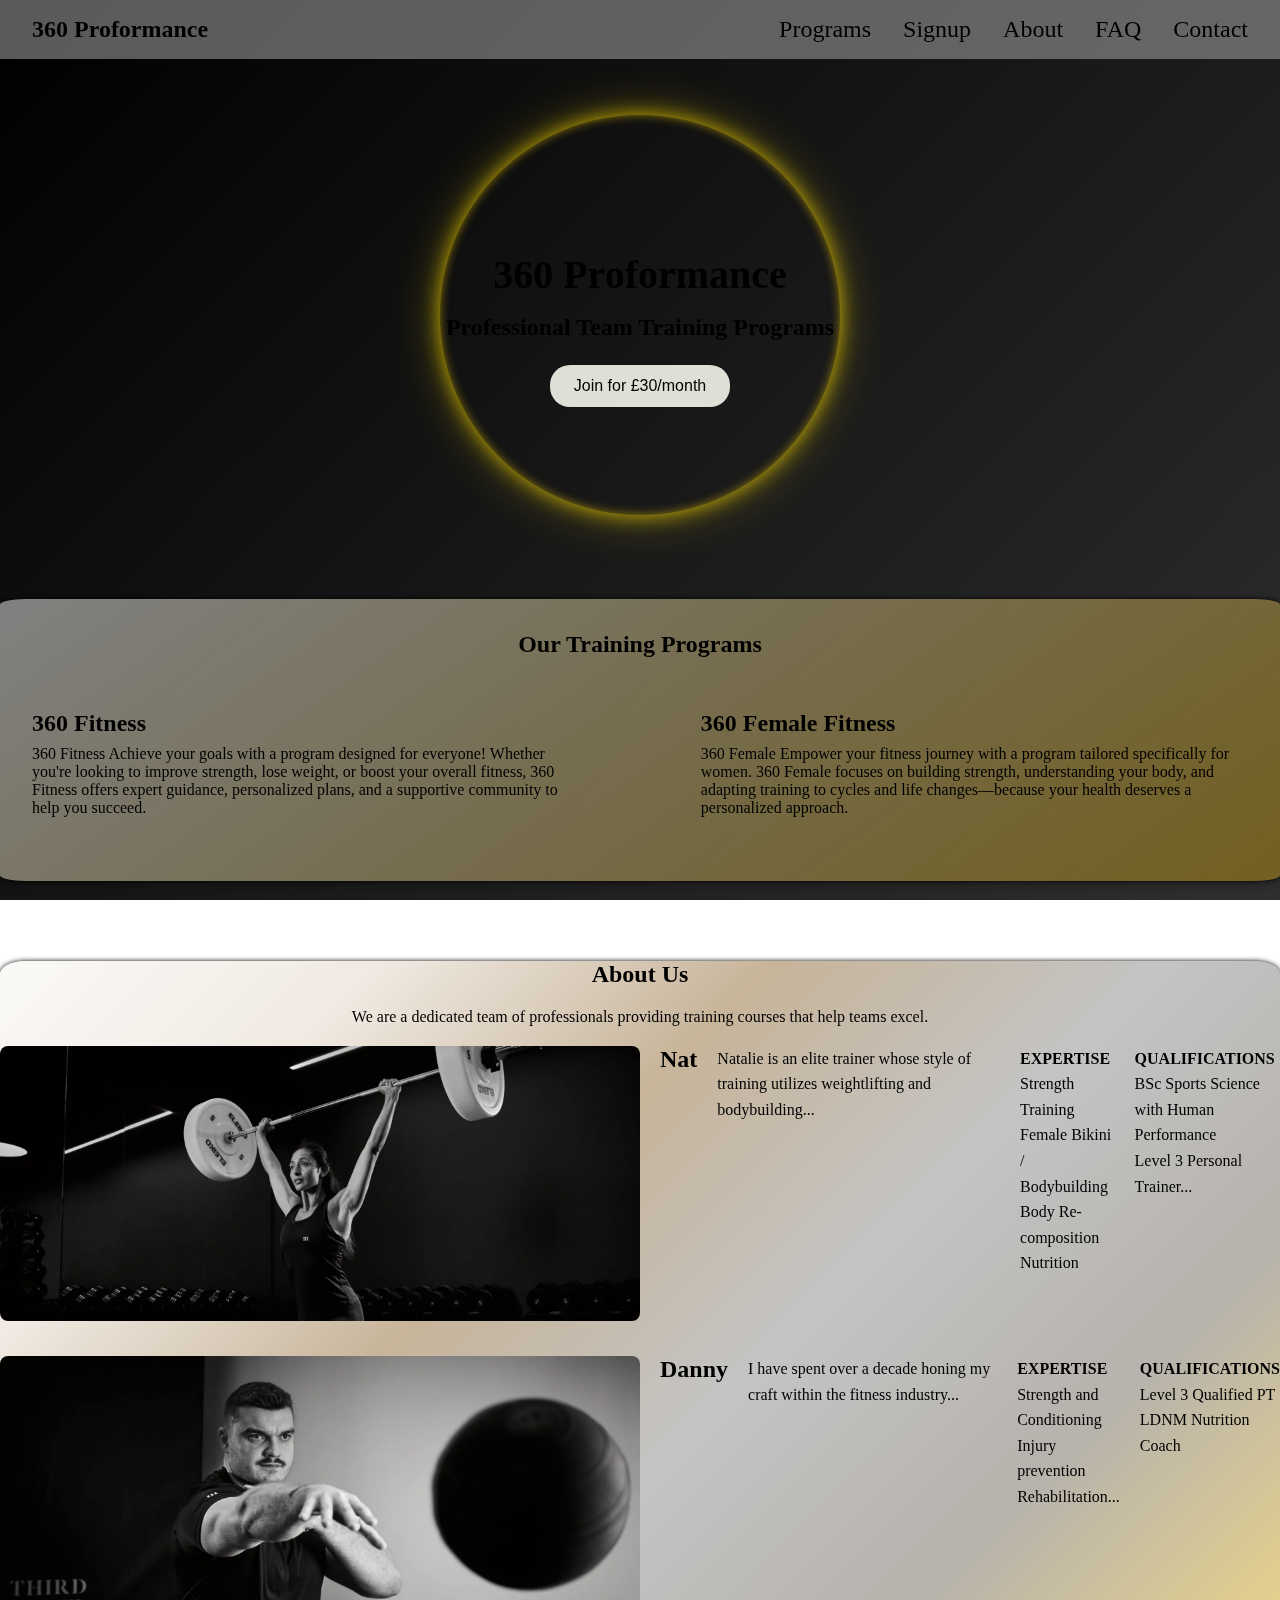
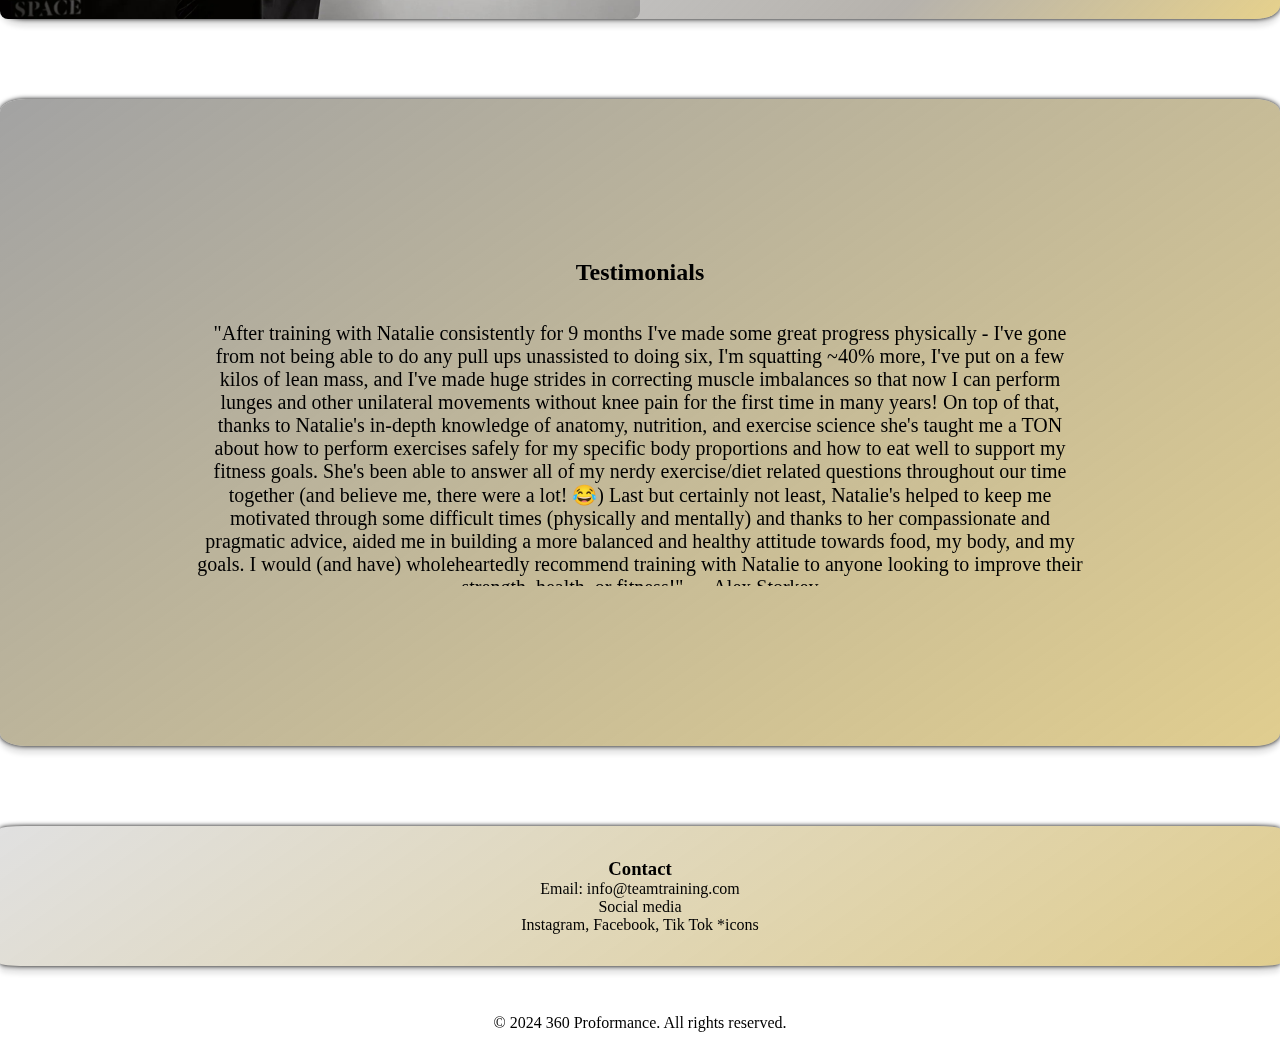
==== commit 296be124: "Testimonial update" ====
--- a/fitsite.html
+++ b/fitsite.html
@@ -63,54 +63,6 @@
     </div>
   </section>
 
-
-  <section  class="testimonials">
-    <h2>Testimonials</h2>
-    <!-- Container to mask the overflow -->
-    <div id="testimonial-container">
-      <!-- Track that will move across the container -->
-      <div id="testimonial-track">
-        <div class="testimonial">"After training with Natalie consistently for 9 months I've made some great progress physically - I've gone from not being able to do any pull ups unassisted to doing six, I'm squatting ~40% more, I've put on a few kilos of lean mass, and I've made huge strides in correcting muscle imbalances so that now I can perform lunges and other unilateral movements without knee pain for the first time in many years! On top of that, thanks to Natalie's in-depth knowledge of anatomy, nutrition, and exercise science she's taught me a TON about how to perform exercises safely for my specific body proportions and how to eat well to support my fitness goals. She's been able to answer all of my nerdy exercise/diet related questions throughout our time together (and believe me, there were a lot! 😂) Last but certainly not least, Natalie's helped to keep me motivated through some difficult times (physically and mentally) and thanks to her compassionate and pragmatic advice, aided me in building a more balanced and healthy attitude towards food, my body, and my goals. I would (and have) wholeheartedly recommend training with Natalie to anyone looking to improve their strength, health, or fitness!" — Alex Storkey</div>
-
-        <div class="testimonial">"Working with Danny Webster as my PT helped me gain confidence in my form as well as confidence in myself overall. His approach is designed to inspire you to do more than you think is possible, all in a personalized way. Really can’t thank him enough." — Brae Beck</div>
-        
-        <div class="testimonial">"I love my sessions with Nat. We’ve just reached 100 hours! Nat uses specificity for every one of her clients dependent on their goals. She keeps me motivated and never lets me cut any corners (no matter how hard I try). She has deep knowledge of nutrition, biomechanics, and functionality and sets training programs that keep me motivated and driven throughout the week." — Phil Dunster</div>
-        
-        <div class="testimonial">"Danny has helped me take my training to the next level by setting attainable and realistic targets for my goals and pushed me to meet them. He’s a very knowledgeable and skilled PT and also a thoroughly nice guy to workout with." — Jas Shoker</div>
-        
-        <div class="testimonial">"Natalie is an incredible trainer, she pushes me to achieve goals I didn’t think I could and work on specific areas which I have struggled with. Workouts with her are always positive and challenging but rewarding and I never get the pre-workout dread. She is also very helpfully flexible with my schedule and compassionate. I was hesitant to start working with a trainer at first but I’m so glad I took the plunge, I would definitely recommend Natalie to anyone who was in my position before." — Yan Wen C, NHS Work</div>
-        
-        <div class="testimonial">"Danny Webster is an outstanding personal trainer. Danny's expertise and personalised approach truly set him apart. He tailors each session to your goals, pushing you to achieve results efficiently. His attention to detail and motivating energy makes every workout effective and enjoyable. If you're serious about reaching your fitness goals, training with Danny is a game-changer. Highly recommended!" — Tom Stephens</div>
-        
-        <div class="testimonial">"Nat was an amazing choice when I was looking for a personal trainer. She understood what I was looking for and built a programme based around my work schedule. Her commitment to me meant I saw crazy changes to my body and physique. Her training also set me up for when I had to leave her due to moving back to London. Nat taught me so much and I haven’t found a better PT since!" — Rebecca, Metropolitan Police Officer</div>
-        
-        <div class="testimonial">"I have been training with Danny for 5 years now and I couldn't be happier with the results. Thanks to his guidance and expertise, I have improved significantly and without getting injured. He always keeps me motivated and adapts the programs to suit my needs and goals. I highly recommend him to anyone looking for a dedicated and knowledgeable trainer." — Mehdi Bengelloun</div>
-        
-        <div class="testimonial">"I have had the pleasure of working with Natalie for almost two years now and I cannot express how grateful I am for the incredible fitness journey we have embarked on together. From the moment I walked into the gym (post-double mastectomy after breast cancer), it was evident that Natalie was not just a personal trainer, but a dedicated fitness professional with a passion for helping clients to achieve their goals. Natalie possesses an impressive depth of knowledge in fitness, nutrition, and overall wellness. What sets her apart is her ability to tailor a programme specifically to my needs and goals. Whether it was weight loss, strength training, or post-op recovery, Natalie has always had a carefully crafted plan in place to suit my needs. Natalie is not just a trainer, she is a supportive ally in my fitness journey who genuinely cares about my progress and well-being." — Gemma Cooke</div>
-        
-        <div class="testimonial">"It's been nearly 1 year working with Danny as my PT. He’s been invaluable for keeping me motivated with working out as he’s kept throwing challenging workouts that were stimulating for me whilst I’ve been under a very intense schedule career wise." — Mattia Bradascio</div>
-        
-        <div class="testimonial">I have been training with Danny at Third Space on the transformation program since 23rd September 2024. Originally I was attracted by the program having already trained at ROAR and new that I needed a disciplined approach to reaching my goals of loosing weight/body fat and gaining muscle.
-My training at ROAR was good, but overly prescriptive. The trainers were more ‘mechanically’ motivated to get you through a session. I didn’t feel that my specific questions/curiosity about training techniques were being addressed. I had missed a fair number of sessions due for various circumstances, I did feel accountable but only just.
- 
-From when I first met Danny, I was immediately encouraged because of his thorough understanding of the program and other training techniques. However, his enthusiasm and commitment to my health and fitness goals came shining through. I felt like I had a fully vested partner that was motivated in seeing my personal development. Danny’s utility of technology to connect my dietary monitoring, and my whoop, together with the ‘in-body’ metrics and my mental well being to drive my focus on a session-to-session basis fuelled my commitment to staying true to the cause.
-It is the first time that I have been committed in such a way to health and fitness goals, and I have maintained my motivation to this current day over 4 months later (though not on the transform program – but now on Danny’s tailor made program for me).
- 
-I can absolutely attest to the training method, motivation style and constant dialogue educating me on various topics from working on individual muscle groups, stretching/mobility exercises, nutritional advice. I feel more knowledgeable and focussed on a total transformation of my lifestyle which has occurred over the last 4 months. I stopped drinking, started sleeping more, eating more conscientiously all with a view of improving my performance in the gym.
- 
-The biggest factor in all of this, is Danny himself. He always checks in on my mood and knows it’s a contributing factor when I’m actually working out, but more importantly knows its what actually brings me into the gym on the days I don’t feel like training. In over 4 months of training I believe I have only missed one session due to ill health. The reason is I feel totally accountable to Danny and don’t want to ‘let the side down’!
- 
-I can honestly say it changing my life. How I think about myself, my confidence and my general attitude has dramatically improved. I count Danny as a friend more than a trainer, and I always look forward to seeing him in the gym!
- 
-Thank you Danny!!!!
- 
-Best,
-Printhan</div>
-
-      </div>
-    </div>
-  </section>
-  
   
 
 
@@ -185,6 +137,53 @@
     </div>
   </section>
 
+  <section  class="testimonials">
+    <h2>Testimonials</h2>
+    <!-- Container to mask the overflow -->
+    <div id="testimonial-container">
+      <!-- Track that will move across the container -->
+
+        <div class="testimonial">"After training with Natalie consistently for 9 months I've made some great progress physically - I've gone from not being able to do any pull ups unassisted to doing six, I'm squatting ~40% more, I've put on a few kilos of lean mass, and I've made huge strides in correcting muscle imbalances so that now I can perform lunges and other unilateral movements without knee pain for the first time in many years! On top of that, thanks to Natalie's in-depth knowledge of anatomy, nutrition, and exercise science she's taught me a TON about how to perform exercises safely for my specific body proportions and how to eat well to support my fitness goals. She's been able to answer all of my nerdy exercise/diet related questions throughout our time together (and believe me, there were a lot! 😂) Last but certainly not least, Natalie's helped to keep me motivated through some difficult times (physically and mentally) and thanks to her compassionate and pragmatic advice, aided me in building a more balanced and healthy attitude towards food, my body, and my goals. I would (and have) wholeheartedly recommend training with Natalie to anyone looking to improve their strength, health, or fitness!" — Alex Storkey</div>
+
+        <div class="testimonial">"Working with Danny Webster as my PT helped me gain confidence in my form as well as confidence in myself overall. His approach is designed to inspire you to do more than you think is possible, all in a personalized way. Really can’t thank him enough." — Brae Beck</div>
+        
+        <div class="testimonial">"I love my sessions with Nat. We’ve just reached 100 hours! Nat uses specificity for every one of her clients dependent on their goals. She keeps me motivated and never lets me cut any corners (no matter how hard I try). She has deep knowledge of nutrition, biomechanics, and functionality and sets training programs that keep me motivated and driven throughout the week." — Phil Dunster</div>
+        
+        <div class="testimonial">"Danny has helped me take my training to the next level by setting attainable and realistic targets for my goals and pushed me to meet them. He’s a very knowledgeable and skilled PT and also a thoroughly nice guy to workout with." — Jas Shoker</div>
+        
+        <div class="testimonial">"Natalie is an incredible trainer, she pushes me to achieve goals I didn’t think I could and work on specific areas which I have struggled with. Workouts with her are always positive and challenging but rewarding and I never get the pre-workout dread. She is also very helpfully flexible with my schedule and compassionate. I was hesitant to start working with a trainer at first but I’m so glad I took the plunge, I would definitely recommend Natalie to anyone who was in my position before." — Yan Wen C, NHS Work</div>
+        
+        <div class="testimonial">"Danny Webster is an outstanding personal trainer. Danny's expertise and personalised approach truly set him apart. He tailors each session to your goals, pushing you to achieve results efficiently. His attention to detail and motivating energy makes every workout effective and enjoyable. If you're serious about reaching your fitness goals, training with Danny is a game-changer. Highly recommended!" — Tom Stephens</div>
+        
+        <div class="testimonial">"Nat was an amazing choice when I was looking for a personal trainer. She understood what I was looking for and built a programme based around my work schedule. Her commitment to me meant I saw crazy changes to my body and physique. Her training also set me up for when I had to leave her due to moving back to London. Nat taught me so much and I haven’t found a better PT since!" — Rebecca, Metropolitan Police Officer</div>
+        
+        <div class="testimonial">"I have been training with Danny for 5 years now and I couldn't be happier with the results. Thanks to his guidance and expertise, I have improved significantly and without getting injured. He always keeps me motivated and adapts the programs to suit my needs and goals. I highly recommend him to anyone looking for a dedicated and knowledgeable trainer." — Mehdi Bengelloun</div>
+        
+        <div class="testimonial">"I have had the pleasure of working with Natalie for almost two years now and I cannot express how grateful I am for the incredible fitness journey we have embarked on together. From the moment I walked into the gym (post-double mastectomy after breast cancer), it was evident that Natalie was not just a personal trainer, but a dedicated fitness professional with a passion for helping clients to achieve their goals. Natalie possesses an impressive depth of knowledge in fitness, nutrition, and overall wellness. What sets her apart is her ability to tailor a programme specifically to my needs and goals. Whether it was weight loss, strength training, or post-op recovery, Natalie has always had a carefully crafted plan in place to suit my needs. Natalie is not just a trainer, she is a supportive ally in my fitness journey who genuinely cares about my progress and well-being." — Gemma Cooke</div>
+        
+        <div class="testimonial">"It's been nearly 1 year working with Danny as my PT. He’s been invaluable for keeping me motivated with working out as he’s kept throwing challenging workouts that were stimulating for me whilst I’ve been under a very intense schedule career wise." — Mattia Bradascio</div>
+        
+        <div class="testimonial">I have been training with Danny at Third Space on the transformation program since 23rd September 2024. Originally I was attracted by the program having already trained at ROAR and new that I needed a disciplined approach to reaching my goals of loosing weight/body fat and gaining muscle.
+My training at ROAR was good, but overly prescriptive. The trainers were more ‘mechanically’ motivated to get you through a session. I didn’t feel that my specific questions/curiosity about training techniques were being addressed. I had missed a fair number of sessions due for various circumstances, I did feel accountable but only just.
+ 
+From when I first met Danny, I was immediately encouraged because of his thorough understanding of the program and other training techniques. However, his enthusiasm and commitment to my health and fitness goals came shining through. I felt like I had a fully vested partner that was motivated in seeing my personal development. Danny’s utility of technology to connect my dietary monitoring, and my whoop, together with the ‘in-body’ metrics and my mental well being to drive my focus on a session-to-session basis fuelled my commitment to staying true to the cause.
+It is the first time that I have been committed in such a way to health and fitness goals, and I have maintained my motivation to this current day over 4 months later (though not on the transform program – but now on Danny’s tailor made program for me).
+ 
+I can absolutely attest to the training method, motivation style and constant dialogue educating me on various topics from working on individual muscle groups, stretching/mobility exercises, nutritional advice. I feel more knowledgeable and focussed on a total transformation of my lifestyle which has occurred over the last 4 months. I stopped drinking, started sleeping more, eating more conscientiously all with a view of improving my performance in the gym.
+ 
+The biggest factor in all of this, is Danny himself. He always checks in on my mood and knows it’s a contributing factor when I’m actually working out, but more importantly knows its what actually brings me into the gym on the days I don’t feel like training. In over 4 months of training I believe I have only missed one session due to ill health. The reason is I feel totally accountable to Danny and don’t want to ‘let the side down’!
+ 
+I can honestly say it changing my life. How I think about myself, my confidence and my general attitude has dramatically improved. I count Danny as a friend more than a trainer, and I always look forward to seeing him in the gym!
+ 
+Thank you Danny!!!!
+ 
+Best,
+Printhan</div>
+
+    </div>
+  </section>
+  
+
   <!-- 6. Contact -->
   <section class="contact" id="contact">
     <h3>Contact</h3>
--- a/fitsite.css
+++ b/fitsite.css
@@ -129,9 +129,9 @@
     padding: 2rem;
     justify-content: space-between;
     gap: 20px; /* Spacing between items */
-    border: 0px solid transparent;
     background-clip: border-box, padding-box;
     box-shadow: 0 8px 5px rgba(0, 0, 0, 0.1), 0 0 5px;
+    border-radius: 2%;
   }
   
   .programs h2 {
@@ -162,40 +162,6 @@
       max-width: 100%; /* Full width for stacked layout */
     }
   }
-  
-  /* 6. Signup Section */
-  .testimonials {
-    background: linear-gradient(145deg, #949494dc, #be961379);
-    text-align: center;
-    padding: 10rem; /* Fixed typo from `10rm` */
-    margin-top: 10rem;
-    box-shadow: 0 10px 10px -6px rgba(0, 0, 0, 0.1); /* Creates a downward shadow with limited height */
-  }
-  
-  #testimonial-container {
-    position: relative;
-    width: 600px;      /* or whatever width works for you */
-    height: 100px;     /* match your testimonial height */
-    overflow: hidden;  /* hide what's outside the container */
-    border: 1px solid #ccc; /* optional for clarity */
-  }
-  
-  #testimonial-track {
-    position: absolute;
-    white-space: nowrap; /* keep all items on one line */
-    top: 0;
-    left: 0;
-  }
-  
-  .testimonial {
-    display: inline-block;
-    width: 250px;       /* or adjust as needed */
-    margin: 0 20px;     /* space between items */
-    box-sizing: border-box;
-    background-color: #f9f9f9;
-    padding: 10px;
-  }
-  
   
   /* 7. About Section */
   .about {
@@ -214,6 +180,7 @@
     margin-top: 5rem;
     box-shadow: 0 8px 5px rgba(0, 0, 0, 0.1), 0 0 5px;
     background-color: #ffffff2c;
+    border-radius: 2%;
   }
   
   .about h2 {
@@ -264,6 +231,46 @@
     }
   }
 
+    /* 6. Testimonial Section */
+    .testimonials {
+      background: linear-gradient(145deg, #949494dc, #be961379);
+      text-align: center;
+      padding: 10rem;
+      margin-top: 5rem;
+      box-shadow: 0 8px 5px rgba(0, 0, 0, 0.1), 0 0 5px;
+      border-radius: 2%;
+    }
+    
+    #testimonial-container {
+      max-height: 300px; /* Set a maximum height */
+      padding: 1rem;
+      overflow-y: scroll; /* Enable vertical scrolling */
+      scrollbar-width: thin; /* For Firefox */
+      scrollbar-color: #5c5c5c #f9f9f93d; /* Optional: Customize scrollbar colors */
+      overflow-x: hidden;
+    }
+    
+    #testimonial-container::-webkit-scrollbar {
+      width: 8px; /* Scrollbar width for WebKit-based browsers */
+    }
+    
+    #testimonial-container::-webkit-scrollbar-thumb {
+      background-color: #6b6b6b; /* Scrollbar thumb color */
+      border-radius: 4px; /* Rounded corners */
+    }
+    
+    #testimonial-container::-webkit-scrollbar-track {
+      background-color: #f9f9f9; /* Scrollbar track color */
+    }
+    
+    .testimonial {
+      display: inline-block;
+      font-size: 1.25rem;
+      width: 100%;       /* or adjust as needed */
+      box-sizing: border-box;
+      padding: 20px;
+    }
+
   /* 7. Contact*/
   .contact {
     background: linear-gradient(145deg, #94949449, #be961379);
@@ -272,6 +279,8 @@
     padding: 2rem;
     text-align: center;
     box-shadow: 0 8px 5px rgba(0, 0, 0, 0.1), 0 0 5px;
+    border-radius: 2%;
+    margin-top: 5rem;
   }
   
   /* 8. Footer */
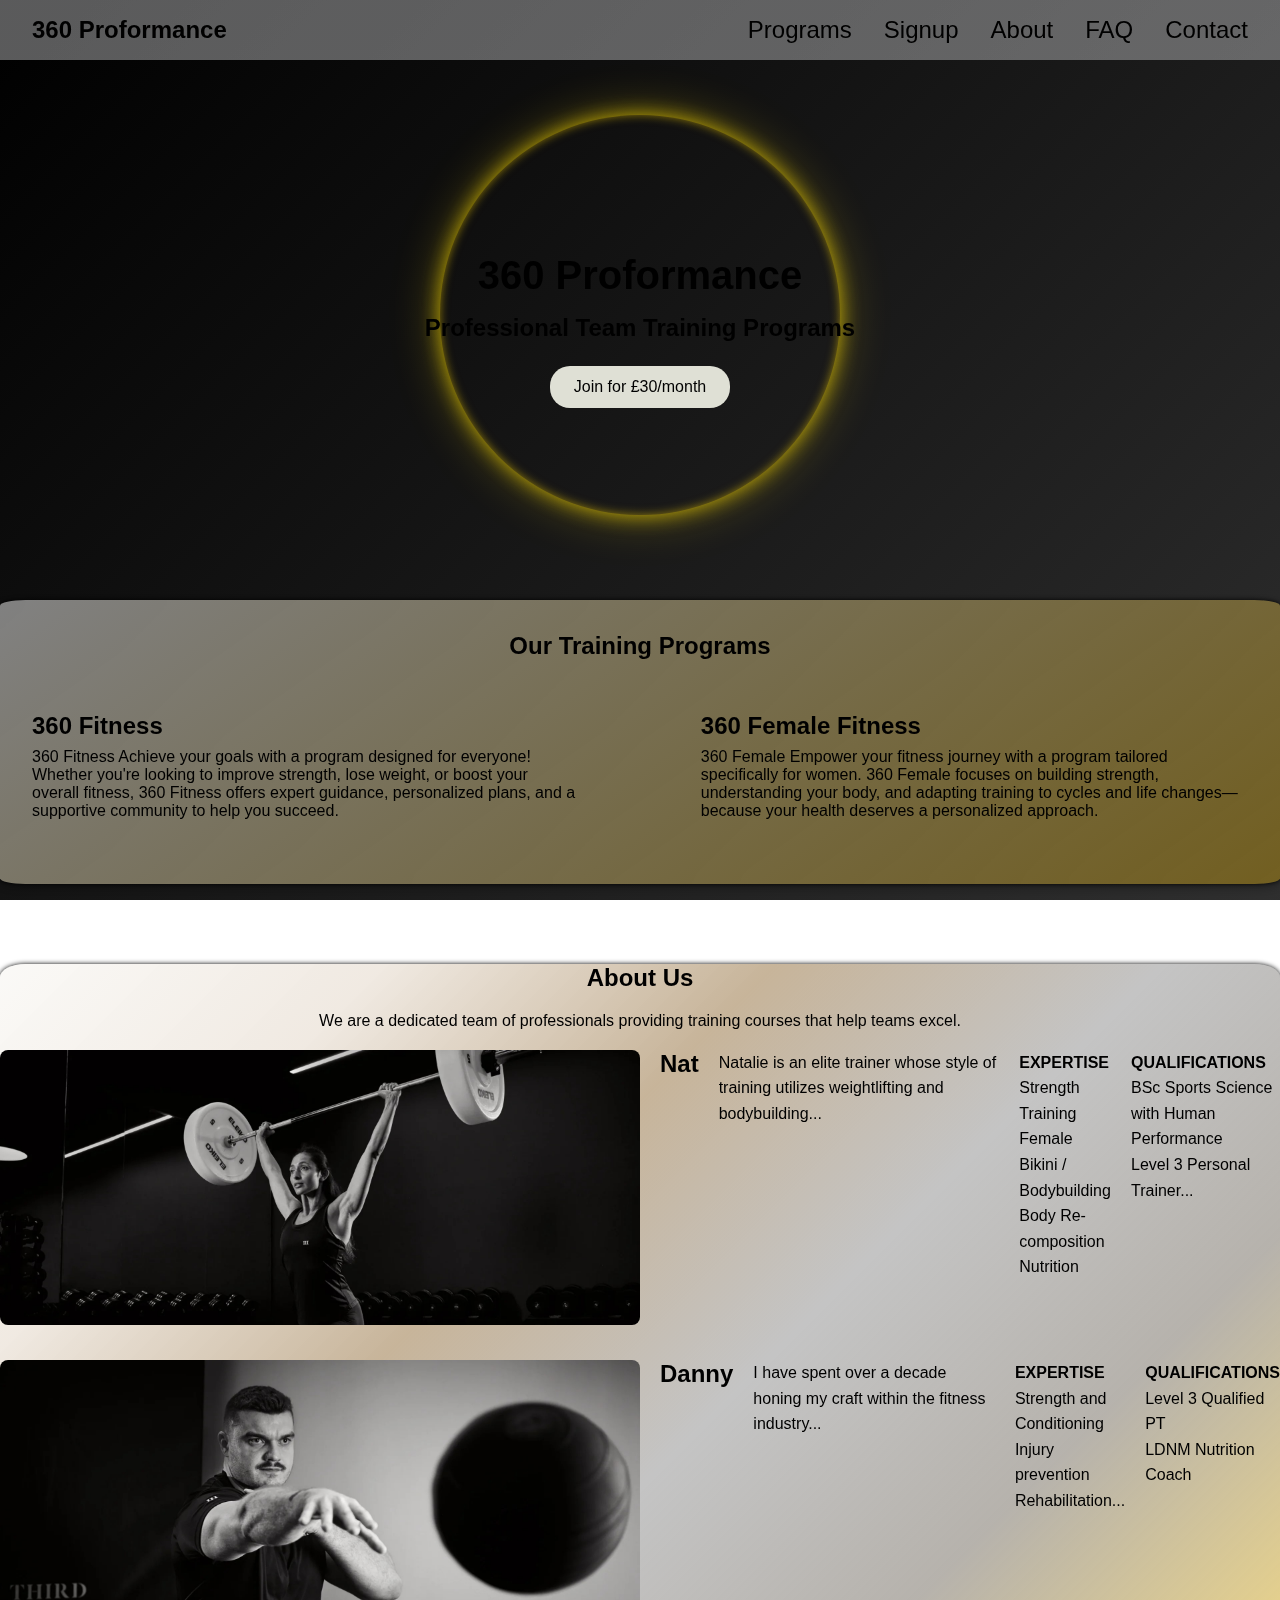
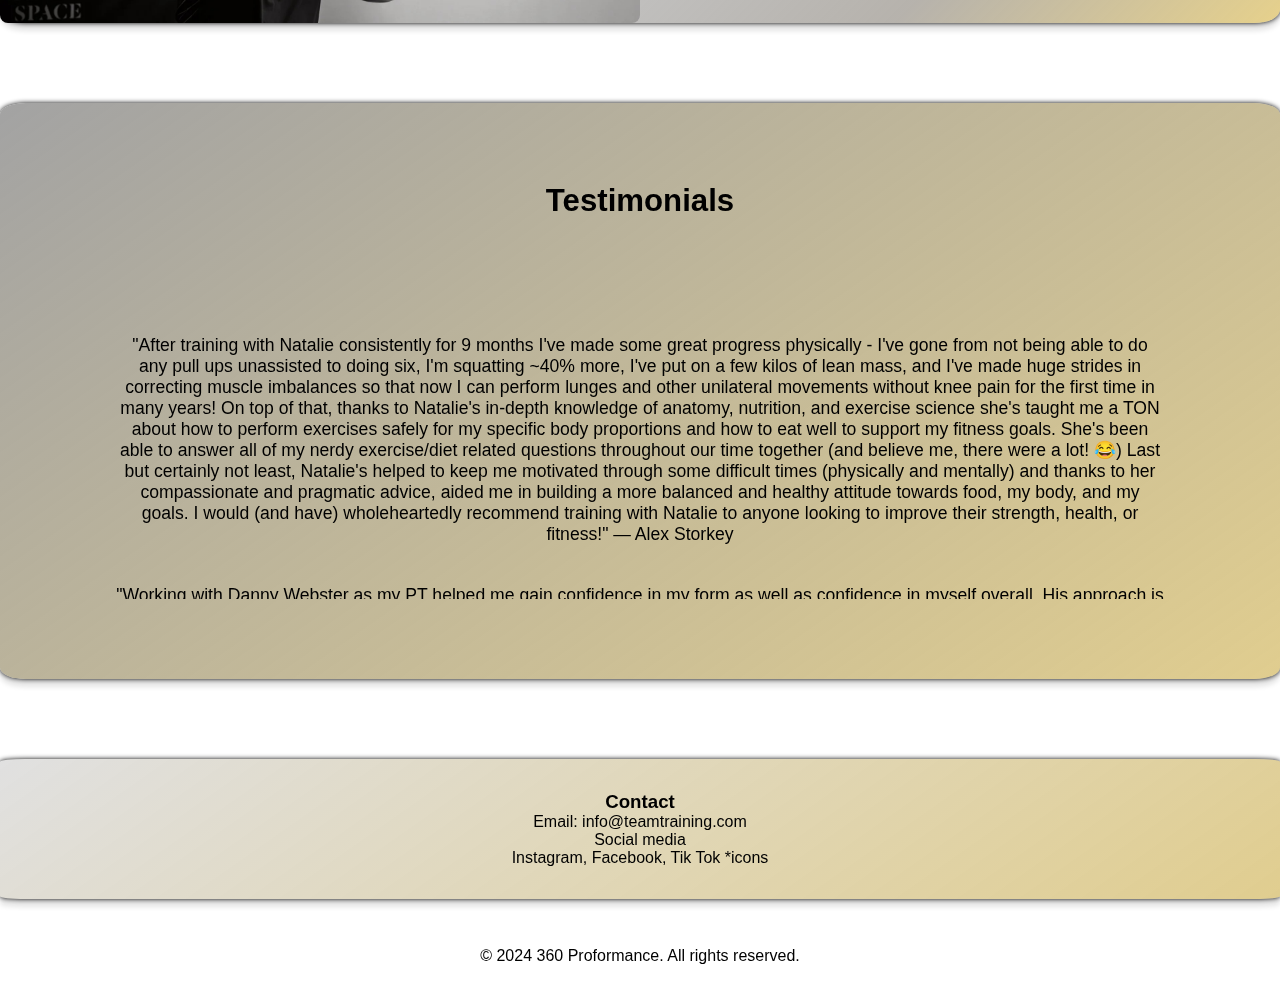
==== commit d33b51a4: "Testiomials update" ====
--- a/fitsite.html
+++ b/fitsite.html
@@ -4,6 +4,9 @@
   <meta charset="UTF-8" />
   <title>Team Training - Home</title>
   <!-- Link to CSS -->
+  <link rel="preconnect" href="https://fonts.googleapis.com">
+  <link rel="preconnect" href="https://fonts.gstatic.com" crossorigin>
+  <link href="https://fonts.googleapis.com/css2?family=DM+Serif+Text:ital@0;1&family=Open+Sans:ital,wght@0,300..800;1,300..800&display=swap" rel="stylesheet">
   <link rel="stylesheet" href="fitsite.css" />
   <!-- Link to JavaScript -->
   <script src="fitsite.js" defer></script>
--- a/fitsite.css
+++ b/fitsite.css
@@ -6,6 +6,11 @@
   }
   
   /* 2. Body & Global Styles */
+
+body {
+  font-family: 'Inter', sans-serif;
+}
+
   /* The moving gradient container */
 .site-background {
   position: fixed;
@@ -234,8 +239,10 @@
     /* 6. Testimonial Section */
     .testimonials {
       background: linear-gradient(145deg, #949494dc, #be961379);
+      font-size: 1.3rem;
+      width: auto;
       text-align: center;
-      padding: 10rem;
+      padding: 5rem;
       margin-top: 5rem;
       box-shadow: 0 8px 5px rgba(0, 0, 0, 0.1), 0 0 5px;
       border-radius: 2%;
@@ -243,7 +250,9 @@
     
     #testimonial-container {
       max-height: 300px; /* Set a maximum height */
+      width: 100%;
       padding: 1rem;
+      margin-top: 5rem;
       overflow-y: scroll; /* Enable vertical scrolling */
       scrollbar-width: thin; /* For Firefox */
       scrollbar-color: #5c5c5c #f9f9f93d; /* Optional: Customize scrollbar colors */
@@ -265,7 +274,7 @@
     
     .testimonial {
       display: inline-block;
-      font-size: 1.25rem;
+      font-size: 1.1rem;
       width: 100%;       /* or adjust as needed */
       box-sizing: border-box;
       padding: 20px;
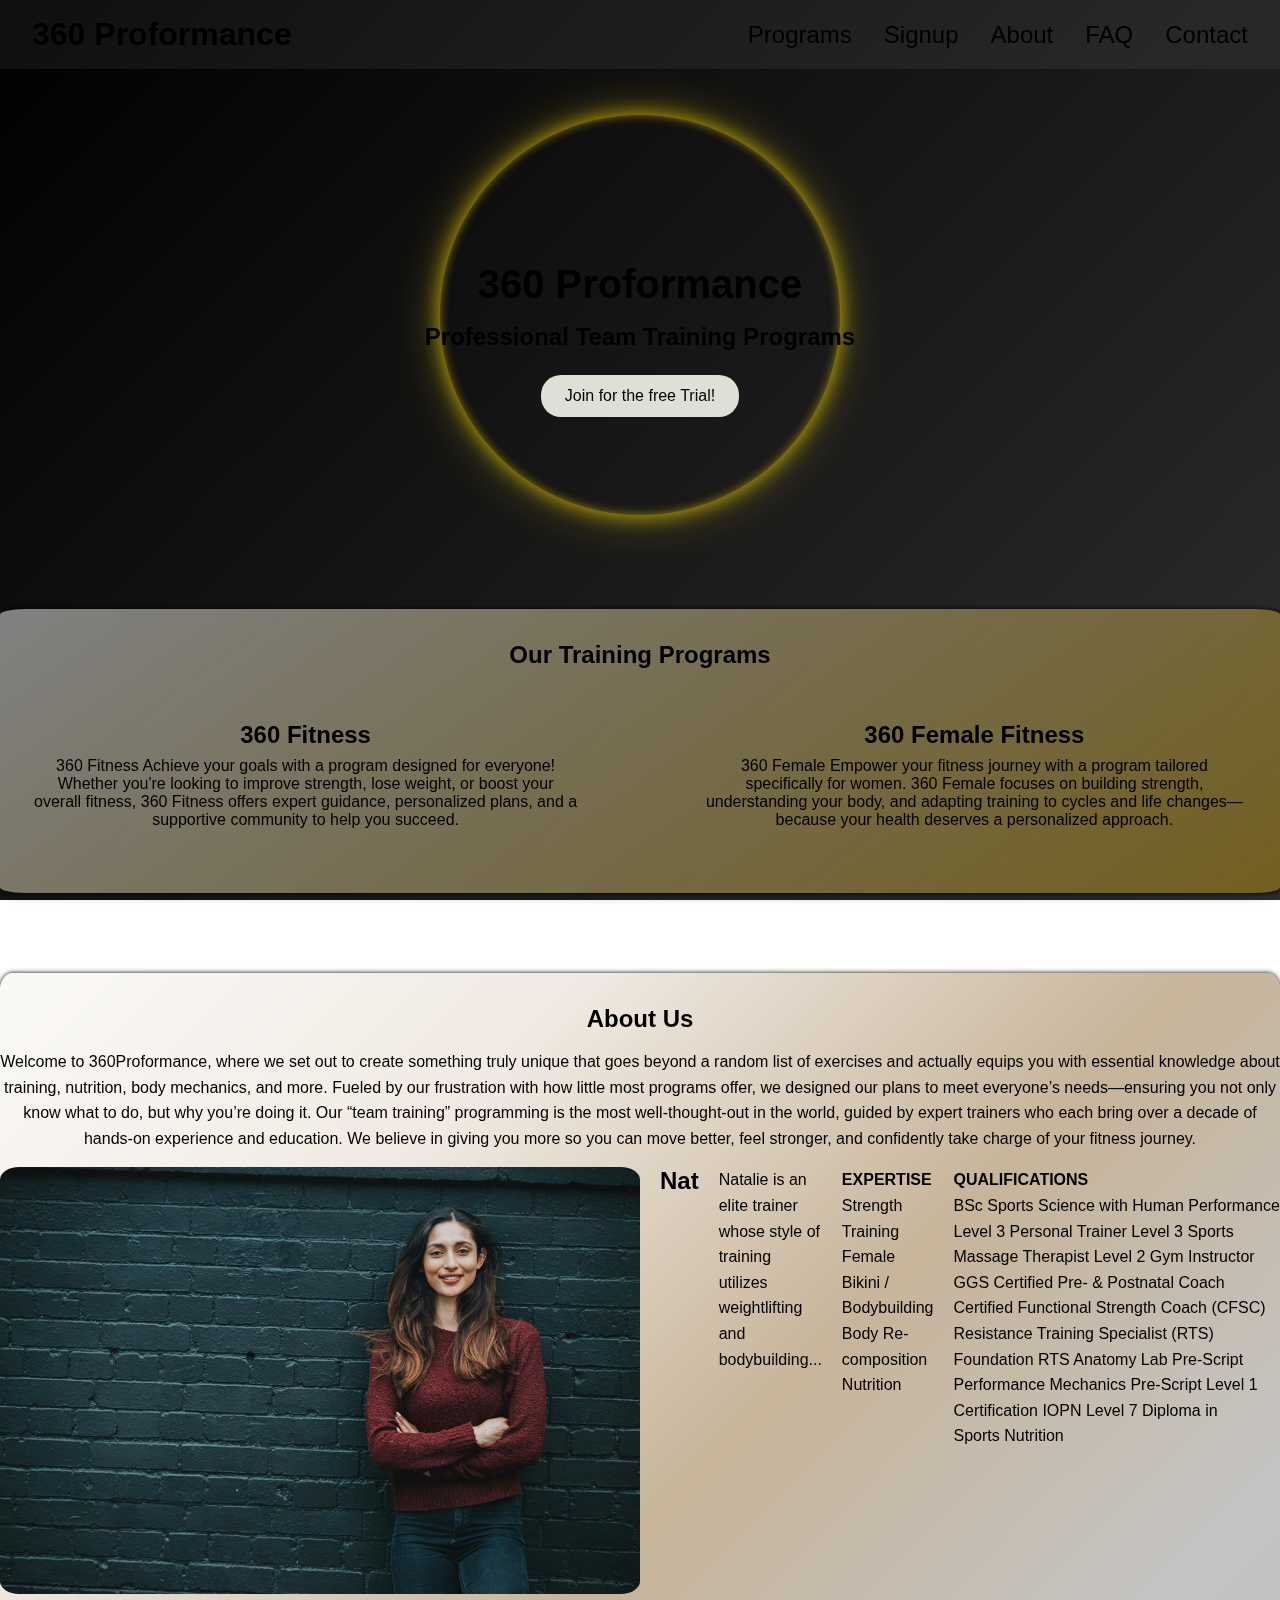
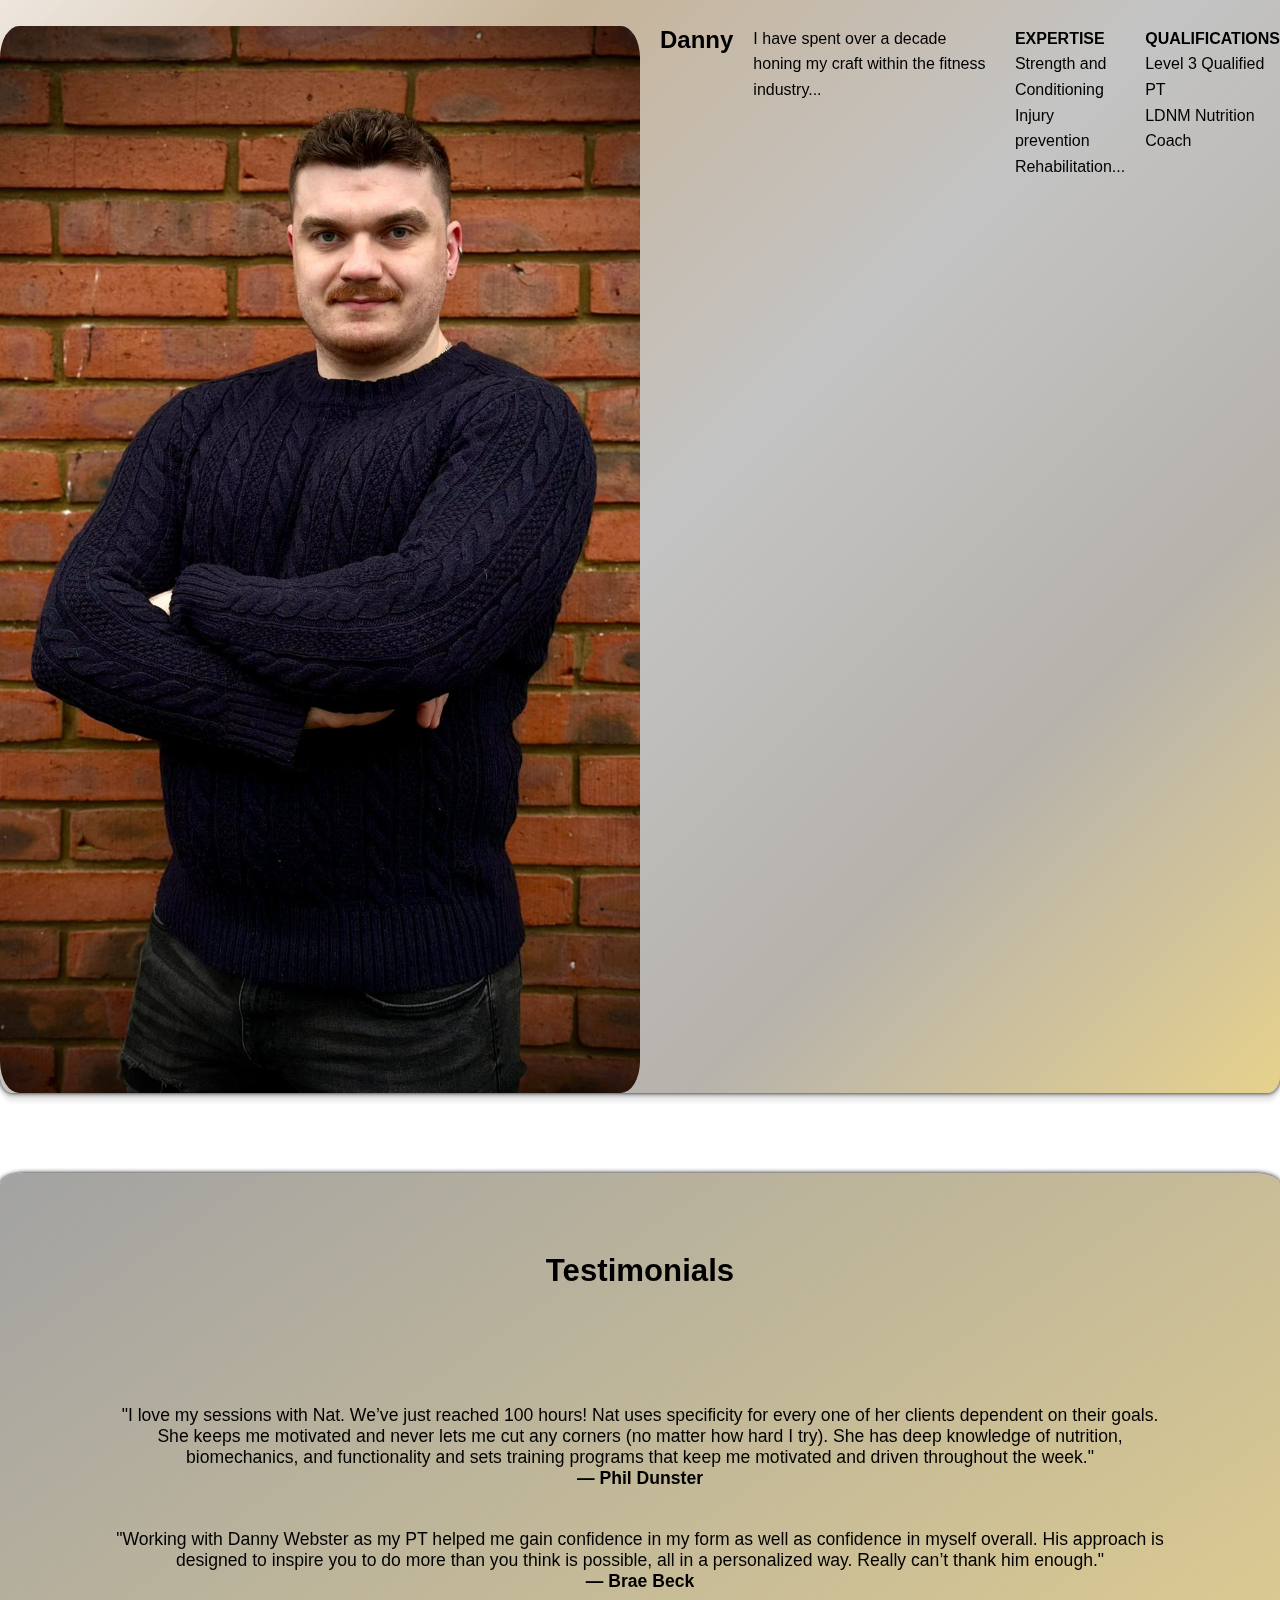
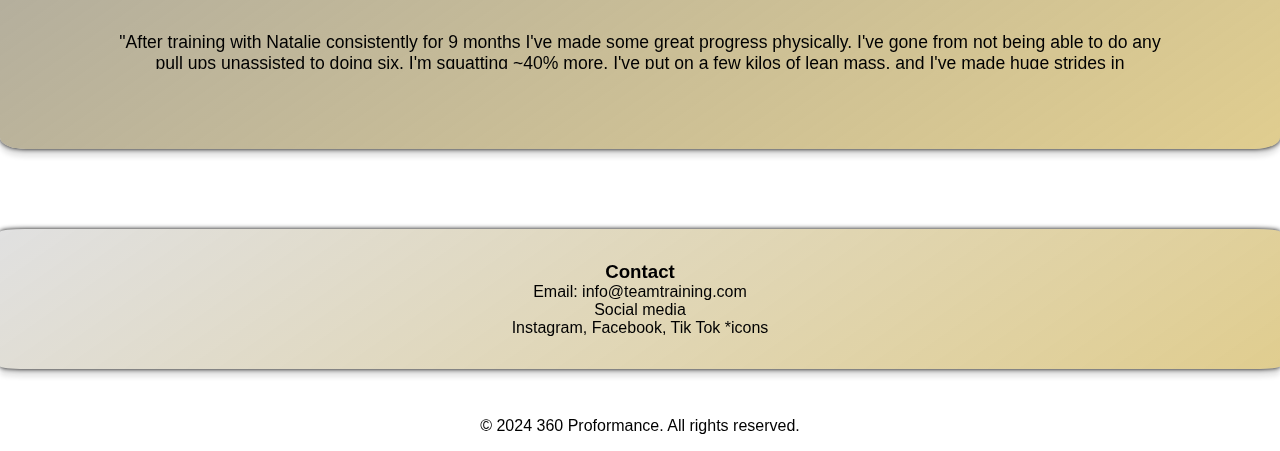
==== commit daf7b399: "Sunday update" ====
--- a/fitsite.html
+++ b/fitsite.html
@@ -40,7 +40,7 @@
     <h1>360 Proformance</h1>
     <h2>Professional Team Training Programs</h2>
     <a href="https://docs.google.com/forms/d/1U2oc9ZL549VcdK3w6VokjsvdMqJPUzckJoFpqIF5Oa0/viewform?pli=1" target="_blank">
-      <button>Join for £30/month</button>
+      <button>Join for the free Trial!</button>
     </a>
   </section>
   
@@ -94,10 +94,10 @@
   <!-- 5. About Section -->
   <section class="about" id="about">
     <h2>About Us</h2>
-    <p>We are a dedicated team of professionals providing training courses that help teams excel.</p>
+    <p>Welcome to 360Proformance, where we set out to create something truly unique that goes beyond a random list of exercises and actually equips you with essential knowledge about training, nutrition, body mechanics, and more. Fueled by our frustration with how little most programs offer, we designed our plans to meet everyone’s needs—ensuring you not only know what to do, but why you’re doing it. Our “team training” programming is the most well-thought-out in the world, guided by expert trainers who each bring over a decade of hands-on experience and education. We believe in giving you more so you can move better, feel stronger, and confidently take charge of your fitness journey.</p>
 
     <div class="Nat">
-      <img src="Nat.jpg" alt="Nat's Picture" />
+      <img src="Nat profile pic.jpg" alt="Nat's Picture" />
       <div class="text">
         <h3>Nat</h3>
         <p>
@@ -112,14 +112,23 @@
         </p>
         <p>
           <strong>QUALIFICATIONS</strong><br>
-          BSc Sports Science with Human Performance<br>
-          Level 3 Personal Trainer...
+          BSc Sports Science with Human Performance
+          Level 3 Personal Trainer
+          Level 3 Sports Massage Therapist
+          Level 2 Gym Instructor
+          GGS Certified Pre- & Postnatal Coach
+          Certified Functional Strength Coach (CFSC)
+          Resistance Training Specialist (RTS) Foundation
+          RTS Anatomy Lab
+          Pre-Script Performance Mechanics
+          Pre-Script Level 1 Certification
+          IOPN Level 7 Diploma in Sports Nutrition
         </p>
       </div>
     </div>
     
     <div class="Danny">
-      <img src="Danny.jpg" alt="Danny's Picture" />
+      <img src="Danny profile Pic.jpg" alt="Danny's Picture" />
       <div class="text">
         <h3>Danny</h3>
         <p>
@@ -146,42 +155,75 @@
     <div id="testimonial-container">
       <!-- Track that will move across the container -->
 
-        <div class="testimonial">"After training with Natalie consistently for 9 months I've made some great progress physically - I've gone from not being able to do any pull ups unassisted to doing six, I'm squatting ~40% more, I've put on a few kilos of lean mass, and I've made huge strides in correcting muscle imbalances so that now I can perform lunges and other unilateral movements without knee pain for the first time in many years! On top of that, thanks to Natalie's in-depth knowledge of anatomy, nutrition, and exercise science she's taught me a TON about how to perform exercises safely for my specific body proportions and how to eat well to support my fitness goals. She's been able to answer all of my nerdy exercise/diet related questions throughout our time together (and believe me, there were a lot! 😂) Last but certainly not least, Natalie's helped to keep me motivated through some difficult times (physically and mentally) and thanks to her compassionate and pragmatic advice, aided me in building a more balanced and healthy attitude towards food, my body, and my goals. I would (and have) wholeheartedly recommend training with Natalie to anyone looking to improve their strength, health, or fitness!" — Alex Storkey</div>
-
-        <div class="testimonial">"Working with Danny Webster as my PT helped me gain confidence in my form as well as confidence in myself overall. His approach is designed to inspire you to do more than you think is possible, all in a personalized way. Really can’t thank him enough." — Brae Beck</div>
-        
-        <div class="testimonial">"I love my sessions with Nat. We’ve just reached 100 hours! Nat uses specificity for every one of her clients dependent on their goals. She keeps me motivated and never lets me cut any corners (no matter how hard I try). She has deep knowledge of nutrition, biomechanics, and functionality and sets training programs that keep me motivated and driven throughout the week." — Phil Dunster</div>
-        
-        <div class="testimonial">"Danny has helped me take my training to the next level by setting attainable and realistic targets for my goals and pushed me to meet them. He’s a very knowledgeable and skilled PT and also a thoroughly nice guy to workout with." — Jas Shoker</div>
-        
-        <div class="testimonial">"Natalie is an incredible trainer, she pushes me to achieve goals I didn’t think I could and work on specific areas which I have struggled with. Workouts with her are always positive and challenging but rewarding and I never get the pre-workout dread. She is also very helpfully flexible with my schedule and compassionate. I was hesitant to start working with a trainer at first but I’m so glad I took the plunge, I would definitely recommend Natalie to anyone who was in my position before." — Yan Wen C, NHS Work</div>
-        
-        <div class="testimonial">"Danny Webster is an outstanding personal trainer. Danny's expertise and personalised approach truly set him apart. He tailors each session to your goals, pushing you to achieve results efficiently. His attention to detail and motivating energy makes every workout effective and enjoyable. If you're serious about reaching your fitness goals, training with Danny is a game-changer. Highly recommended!" — Tom Stephens</div>
-        
-        <div class="testimonial">"Nat was an amazing choice when I was looking for a personal trainer. She understood what I was looking for and built a programme based around my work schedule. Her commitment to me meant I saw crazy changes to my body and physique. Her training also set me up for when I had to leave her due to moving back to London. Nat taught me so much and I haven’t found a better PT since!" — Rebecca, Metropolitan Police Officer</div>
-        
-        <div class="testimonial">"I have been training with Danny for 5 years now and I couldn't be happier with the results. Thanks to his guidance and expertise, I have improved significantly and without getting injured. He always keeps me motivated and adapts the programs to suit my needs and goals. I highly recommend him to anyone looking for a dedicated and knowledgeable trainer." — Mehdi Bengelloun</div>
-        
-        <div class="testimonial">"I have had the pleasure of working with Natalie for almost two years now and I cannot express how grateful I am for the incredible fitness journey we have embarked on together. From the moment I walked into the gym (post-double mastectomy after breast cancer), it was evident that Natalie was not just a personal trainer, but a dedicated fitness professional with a passion for helping clients to achieve their goals. Natalie possesses an impressive depth of knowledge in fitness, nutrition, and overall wellness. What sets her apart is her ability to tailor a programme specifically to my needs and goals. Whether it was weight loss, strength training, or post-op recovery, Natalie has always had a carefully crafted plan in place to suit my needs. Natalie is not just a trainer, she is a supportive ally in my fitness journey who genuinely cares about my progress and well-being." — Gemma Cooke</div>
-        
-        <div class="testimonial">"It's been nearly 1 year working with Danny as my PT. He’s been invaluable for keeping me motivated with working out as he’s kept throwing challenging workouts that were stimulating for me whilst I’ve been under a very intense schedule career wise." — Mattia Bradascio</div>
-        
-        <div class="testimonial">I have been training with Danny at Third Space on the transformation program since 23rd September 2024. Originally I was attracted by the program having already trained at ROAR and new that I needed a disciplined approach to reaching my goals of loosing weight/body fat and gaining muscle.
-My training at ROAR was good, but overly prescriptive. The trainers were more ‘mechanically’ motivated to get you through a session. I didn’t feel that my specific questions/curiosity about training techniques were being addressed. I had missed a fair number of sessions due for various circumstances, I did feel accountable but only just.
- 
-From when I first met Danny, I was immediately encouraged because of his thorough understanding of the program and other training techniques. However, his enthusiasm and commitment to my health and fitness goals came shining through. I felt like I had a fully vested partner that was motivated in seeing my personal development. Danny’s utility of technology to connect my dietary monitoring, and my whoop, together with the ‘in-body’ metrics and my mental well being to drive my focus on a session-to-session basis fuelled my commitment to staying true to the cause.
-It is the first time that I have been committed in such a way to health and fitness goals, and I have maintained my motivation to this current day over 4 months later (though not on the transform program – but now on Danny’s tailor made program for me).
- 
-I can absolutely attest to the training method, motivation style and constant dialogue educating me on various topics from working on individual muscle groups, stretching/mobility exercises, nutritional advice. I feel more knowledgeable and focussed on a total transformation of my lifestyle which has occurred over the last 4 months. I stopped drinking, started sleeping more, eating more conscientiously all with a view of improving my performance in the gym.
- 
-The biggest factor in all of this, is Danny himself. He always checks in on my mood and knows it’s a contributing factor when I’m actually working out, but more importantly knows its what actually brings me into the gym on the days I don’t feel like training. In over 4 months of training I believe I have only missed one session due to ill health. The reason is I feel totally accountable to Danny and don’t want to ‘let the side down’!
- 
-I can honestly say it changing my life. How I think about myself, my confidence and my general attitude has dramatically improved. I count Danny as a friend more than a trainer, and I always look forward to seeing him in the gym!
- 
-Thank you Danny!!!!
- 
-Best,
-Printhan</div>
+
+      <!-- Testimonials -->
+       
+      <div class="testimonial">
+        "I love my sessions with Nat. We’ve just reached 100 hours! Nat uses specificity for every one of her clients dependent on their goals. She keeps me motivated and never lets me cut any corners (no matter how hard I try). She has deep knowledge of nutrition, biomechanics, and functionality and sets training programs that keep me motivated and driven throughout the week."<br>
+        <b>&mdash; Phil Dunster</b>
+      </div>
+      
+      <div class="testimonial">
+        "Working with Danny Webster as my PT helped me gain confidence in my form as well as confidence in myself overall. His approach is designed to inspire you to do more than you think is possible, all in a personalized way. Really can’t thank him enough."<br>
+        <b>&mdash; Brae Beck</b>
+      </div>
+      
+      <div class="testimonial">
+        "After training with Natalie consistently for 9 months I've made some great progress physically. I've gone from not being able to do any pull ups unassisted to doing six, I'm squatting ~40% more, I've put on a few kilos of lean mass, and I've made huge strides in correcting muscle imbalances so that now I can perform lunges and other unilateral movements without knee pain for the first time in many years! On top of that, thanks to Natalie's in-depth knowledge of anatomy, nutrition, and exercise science she's taught me a TON about how to perform exercises safely for my specific body proportions and how to eat well to support my fitness goals. She's been able to answer all of my nerdy exercise/diet related questions throughout our time together (and believe me, there were a lot! 😂) Last but certainly not least, Natalie's helped to keep me motivated through some difficult times (physically and mentally) and thanks to her compassionate and pragmatic advice, aided me in building a more balanced and healthy attitude towards food, my body, and my goals. I would (and have) wholeheartedly recommend training with Natalie to anyone looking to improve their strength, health, or fitness!"<br>
+        <b>&mdash; Alex Storkey</b>
+      </div>
+      
+      <div class="testimonial">
+        "Danny has helped me take my training to the next level by setting attainable and realistic targets for my goals and pushed me to meet them. He’s a very knowledgeable and skilled PT and also a thoroughly nice guy to workout with."<br>
+        <b>&mdash; Jas Shoker</b>
+      </div>
+      
+      <div class="testimonial">
+        "Natalie is an incredible trainer. She pushes me to achieve goals I didn’t think I could and work on specific areas which I have struggled with. Workouts with her are always positive and challenging but rewarding and I never get the pre-workout dread. She is also very helpfully flexible with my schedule and compassionate. I was hesitant to start working with a trainer at first but I’m so glad I took the plunge. I would definitely recommend Natalie to anyone who was in my position before."<br>
+        <b>&mdash; Yan Wen C, NHS Work</b>
+      </div>
+      
+      <div class="testimonial">
+        "Danny Webster is an outstanding personal trainer. Danny's expertise and personalised approach truly set him apart. He tailors each session to your goals, pushing you to achieve results efficiently. His attention to detail and motivating energy makes every workout effective and enjoyable. If you're serious about reaching your fitness goals, training with Danny is a game-changer. Highly recommended!"<br>
+        <b>&mdash; Tom Stephens</b>
+      </div>
+      
+      <div class="testimonial">
+        "Nat was an amazing choice when I was looking for a personal trainer. She understood what I was looking for and built a programme based around my work schedule. Her commitment to me meant I saw crazy changes to my body and physique. Her training also set me up for when I had to leave her due to moving back to London. Nat taught me so much and I haven’t found a better PT since!"<br>
+        <b>&mdash; Rebecca, Metropolitan Police Officer</b>
+      </div>
+      
+      <div class="testimonial">
+        "I have been training with Danny for 5 years now and I couldn't be happier with the results. Thanks to his guidance and expertise, I have improved significantly and without getting injured. He always keeps me motivated and adapts the programs to suit my needs and goals. I highly recommend him to anyone looking for a dedicated and knowledgeable trainer."<br>
+        <b>&mdash; Mehdi Bengelloun</b>
+      </div>
+      
+      <div class="testimonial">
+        "I have had the pleasure of working with Natalie for almost two years now and I cannot express how grateful I am for the incredible fitness journey we have embarked on together. From the moment I walked into the gym (post-double mastectomy after breast cancer), it was evident that Natalie was not just a personal trainer, but a dedicated fitness professional with a passion for helping clients to achieve their goals. Natalie possesses an impressive depth of knowledge in fitness, nutrition, and overall wellness. What sets her apart is her ability to tailor a programme specifically to my needs and goals. Whether it was weight loss, strength training, or post-op recovery, Natalie has always had a carefully crafted plan in place to suit my needs. Natalie is not just a trainer, she is a supportive ally in my fitness journey who genuinely cares about my progress and well-being."<br>
+        <b>&mdash; Gemma Cooke</b>
+      </div>
+      
+      <div class="testimonial">
+        "It's been nearly 1 year working with Danny as my PT. He’s been invaluable for keeping me motivated with working out as he’s kept throwing challenging workouts that were stimulating for me whilst I’ve been under a very intense schedule career wise."<br>
+        <b>&mdash; Mattia Bradascio</b>
+      </div>
+      
+      <div class="testimonial">
+        "I have been training with Danny at Third Space on the transformation program since 23rd September 2024. Originally I was attracted by the program having already trained at ROAR and new that I needed a disciplined approach to reaching my goals of losing weight/body fat and gaining muscle. My training at ROAR was good, but overly prescriptive. The trainers were more ‘mechanically’ motivated to get you through a session. I didn’t feel that my specific questions/curiosity about training techniques were being addressed. I had missed a fair number of sessions due for various circumstances, I did feel accountable but only just.
+      
+        From when I first met Danny, I was immediately encouraged because of his thorough understanding of the program and other training techniques. However, his enthusiasm and commitment to my health and fitness goals came shining through. I felt like I had a fully vested partner that was motivated in seeing my personal development. Danny’s utility of technology to connect my dietary monitoring, and my whoop, together with the ‘in-body’ metrics and my mental well-being to drive my focus on a session-to-session basis fuelled my commitment to staying true to the cause.
+      
+        It is the first time that I have been committed in such a way to health and fitness goals, and I have maintained my motivation to this current day over 4 months later (though not on the transform program – but now on Danny’s tailor-made program for me).
+      
+        I can absolutely attest to the training method, motivation style and constant dialogue educating me on various topics from working on individual muscle groups, stretching/mobility exercises, nutritional advice. I feel more knowledgeable and focused on a total transformation of my lifestyle which has occurred over the last 4 months. I stopped drinking, started sleeping more, eating more conscientiously all with a view of improving my performance in the gym.
+      
+        The biggest factor in all of this, is Danny himself. He always checks in on my mood and knows it’s a contributing factor when I’m actually working out, but more importantly knows its what actually brings me into the gym on the days I don’t feel like training. In over 4 months of training I believe I have only missed one session due to ill health. The reason is I feel totally accountable to Danny and don’t want to ‘let the side down’!
+      
+        I can honestly say it changing my life. How I think about myself, my confidence and my general attitude has dramatically improved. I count Danny as a friend more than a trainer, and I always look forward to seeing him in the gym! Thank you Danny!!!!"<br>
+        <b>&mdash; Printhan</b>
+      </div>
+      
+      
 
     </div>
   </section>
--- a/fitsite.css
+++ b/fitsite.css
@@ -58,12 +58,12 @@
   }
   
   header.transparent {
-    background-color: rgba(155, 155, 155, 0.527);
+    background-color: rgba(112, 112, 112, 0);
   }
   
   header .logo {
     font-weight: bold;
-    font-size: 1.5rem;
+    font-size: 2rem;
   }
   
   header nav ul {
@@ -82,6 +82,75 @@
     color: #9c9c93;
     transition: all ease-in-out 250ms;
   }
+
+  /* Style for the navbar */
+.navbar {
+  display: flex;
+  gap: 2rem;
+  transition: max-height 0.3s ease;
+}
+
+.navbar ul {
+  display: block;
+  flex-direction: row;
+  list-style: none;
+  padding: 0;
+  margin: 0;
+}
+
+.navbar a {
+  text-decoration: none;
+  font-size: 1.5rem;
+  color: #000000;
+}
+
+.navbar a:hover {
+  color: #9c9c93;
+  transition: all ease-in-out 250ms;
+}
+
+/* Collapsible behavior for small screens */
+.navbar.collapsed {
+  max-height: 0;
+  overflow: hidden;
+}
+
+.navbar.expanded {
+  max-height: 500px; /* Adjust to fit the expanded content */
+  flex-direction: column;
+}
+
+/* Hamburger menu button */
+.nav-toggle {
+  display: none;
+  background: none;
+  border: none;
+  font-size: 2rem;
+  cursor: pointer;
+}
+
+.nav-toggle:focus {
+  outline: none;
+}
+
+/* Show the toggle button on smaller screens */
+@media (max-width: 768px) {
+  .nav-toggle {
+    display: block;
+  }
+
+  .navbar {
+    display: none;
+    flex-direction: column;
+    max-height: 0;
+    overflow: hidden;
+  }
+
+  .navbar.expanded {
+    display: flex;
+  }
+}
+
 
   
   /* 4. Hero Section */
@@ -151,6 +220,8 @@
     max-width: 45%; /* Prevents items from becoming too wide */
     margin-bottom: 2rem;
     text-align: left; /* Align text to the left */
+    text-align: center;
+    font-weight: 500;
   }
   
   .program h3 {
@@ -183,9 +254,10 @@
     -webkit-backdrop-filter: blur(5px);
     text-align: center;
     margin-top: 5rem;
+    padding-top: 2rem;
     box-shadow: 0 8px 5px rgba(0, 0, 0, 0.1), 0 0 5px;
     background-color: #ffffff2c;
-    border-radius: 2%;
+    border-radius: 1%;
   }
   
   .about h2 {
@@ -208,7 +280,7 @@
     width: 90%;
     max-width: 50%;
     height: auto;
-    border-radius: 8px;
+    border-radius: 3%;
     object-fit: cover;
   }
   
@@ -335,7 +407,6 @@
       filter 0.15s ease;
   }
   
-}
   
   
   
